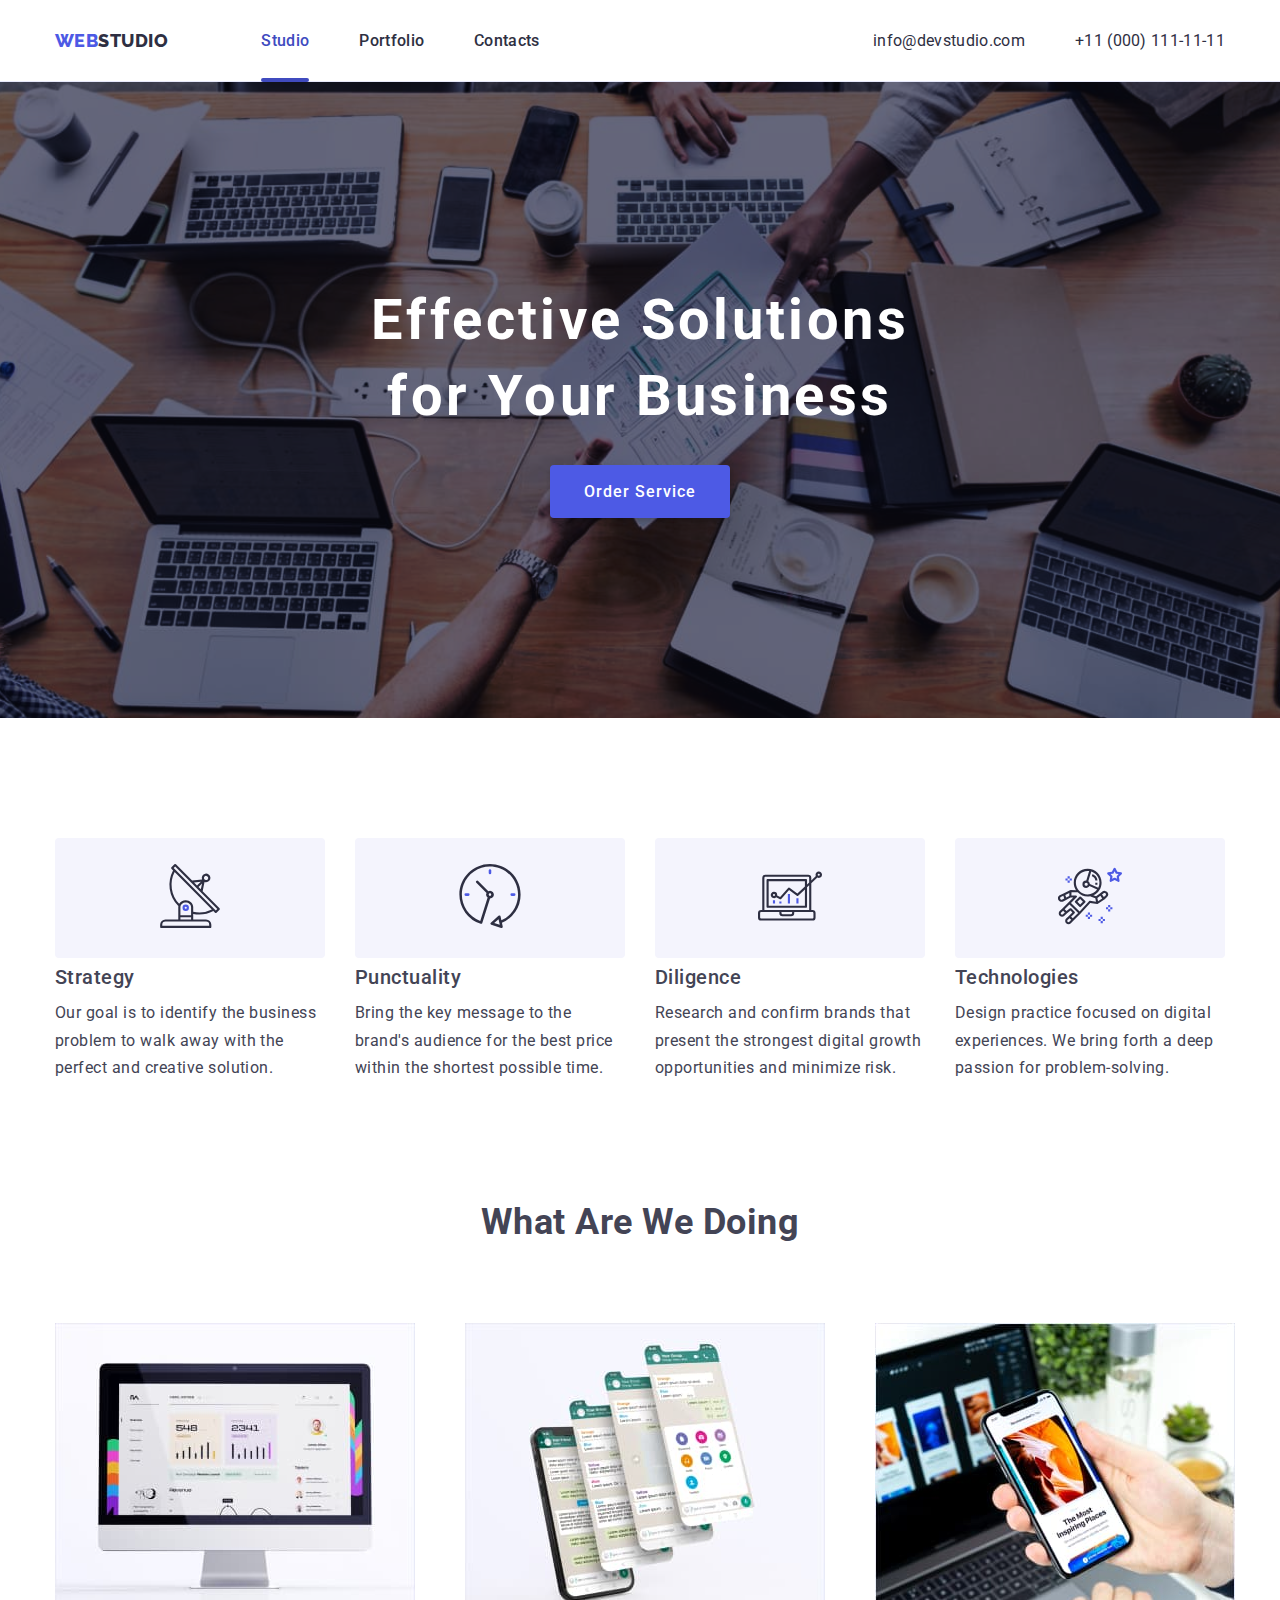
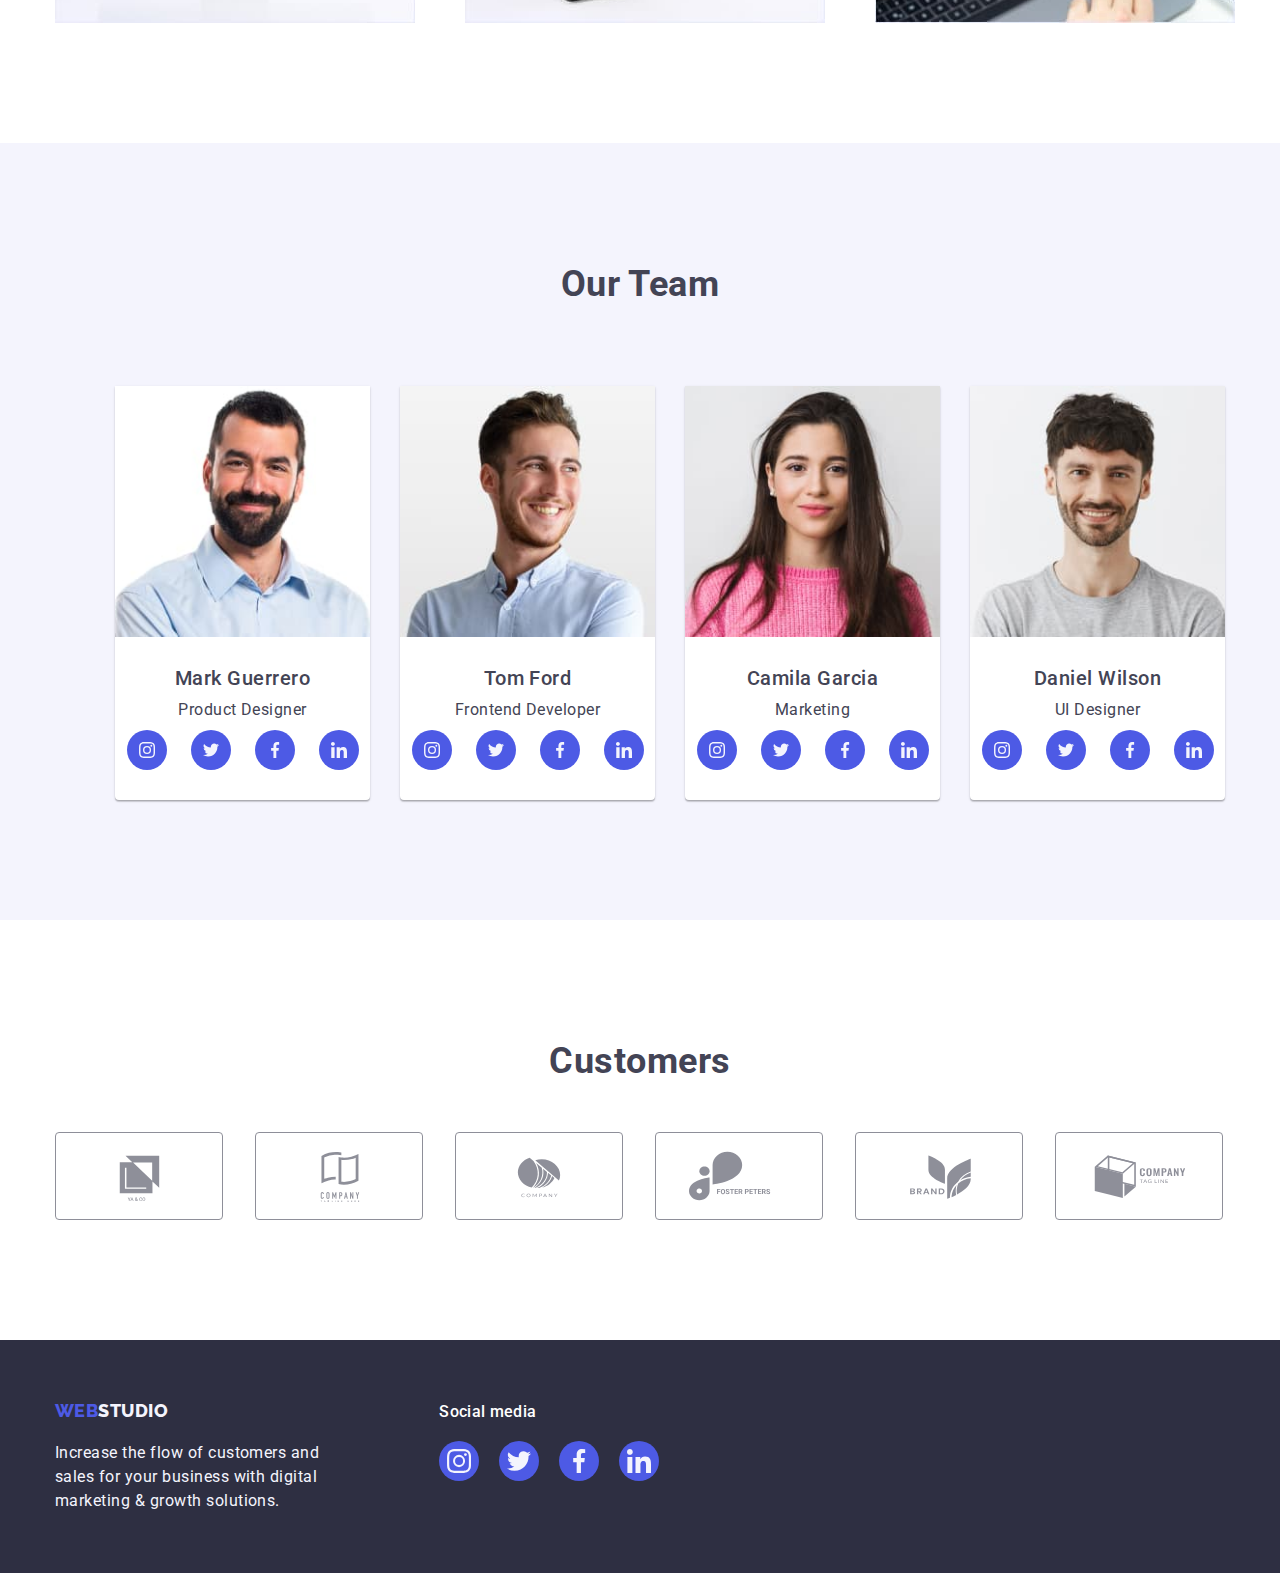
==== index.html @ 99cbede5 "Initial commit" ====
<!DOCTYPE html>
<html lang="en">
  <head>
    <meta charset="UTF-8" />
    <meta name="viewport" content="width=device-width, initial-scale=1.0" />
    <title>Studio</title>
    <link rel="preconnect" href="https://fonts.googleapis.com " />
    <link rel="preconnect" href="https://fonts.gstatic.com " crossorigin />
    <link
      rel="stylesheet"
      href="https://cdnjs.cloudflare.com/ajax/libs/modern-normalize/2.0.0/modern-normalize.min.css"
    />
    <link rel="stylesheet" href="./css/styles.css" />
    <link
      href="https://fonts.googleapis.com/css2?family=Raleway:wght@800&family=Roboto:wght@400;500;700;900&display=swap"
      rel="stylesheet"
    />
  </head>

  <body>
    <!-- HEADER -->

    <header class="page-header">
      <div class="container menu">
        <nav class="navigation">
          <a class="logo-link" href="#"
            ><span class="logo">WEB</span><span class="studio">STUDIO</span></a
          >
          <ul class="nav-menu list">
            <li class="item">
              <a class="page current link" href="./index.html">Studio</a>
            </li>
            <li class="item">
              <a class="page link" href="./portfolio.html">Portfolio</a>
            </li>
            <li class="item">
              <a class="page link" href="#">Contacts</a>
            </li>
          </ul>
        </nav>
        <ul class="contacts-menu list">
          <li class="item">
            <a class="contact link" href="mailto:info@devstudio.com"
              >info@devstudio.com</a
            >
          </li>
          <li class="item">
            <a class="contact link" href="tel:+110001111111"
              >+11 (000) 111-11-11</a
            >
          </li>
        </ul>
      </div>
    </header>

    <!-- MAIN -->

    <main>
      <!-- Secton 1 -->

      <section class="hero">
        <div class="container">
          <h1 class="hero-title">
            Effective Solutions <br />for Your Business
          </h1>
          <button class="button primary" type="button" data-modal-open>
            Order Service
          </button>
        </div>
      </section>

      <!-- Section 2 -->
      <section class="section">
        <div class="container">
          <ul class="benefits list">
            <li class="item">
              <div class="icon">
                <a class="link" href="">
                  <svg class="antenna" width="64" height="64">
                    <use href="./images/icons.svg#antenna"></use>
                  </svg>
                </a>
              </div>
              <h3 class="title">Strategy</h3>
              <p class="description">
                Our goal is to identify the business <br />problem to walk away
                with the <br />
                perfect and creative solution.
              </p>
            </li>
            <li class="item">
              <div class="icon">
                <a class="link" href="">
                  <svg class="clock" width="64" height="64">
                    <use href="./images/icons.svg#clock"></use>
                  </svg>
                </a>
              </div>
              <h3 class="title">Punctuality</h3>
              <p class="description">
                Bring the key message to the <br />brand's audience for the best
                price <br />
                within the shortest possible time.
              </p>
            </li>
            <li class="item">
              <div class="icon">
                <a class="link" href="">
                  <svg class="diagram" width="64" height="64">
                    <use href="./images/icons.svg#diagram"></use>
                  </svg>
                </a>
              </div>
              <h3 class="title">Diligence</h3>
              <p class="description">
                Research and confirm brands that <br />present the strongest
                digital growth <br />opportunities and minimize risk.
              </p>
            </li>
            <li class="item">
              <div class="icon">
                <a class="link" href="">
                  <svg class="astronaut" width="64" height="64">
                    <use href="./images/icons.svg#astronaut"></use>
                  </svg>
                </a>
              </div>
              <h3 class="title">Technologies</h3>
              <p class="description">
                Design practice focused on digital <br />experiences. We bring
                forth a deep <br />passion for problem-solving.
              </p>
            </li>
          </ul>
        </div>
      </section>

      <!-- Section 3 -->

      <section class="section no-top-padding">
        <div class="container">
          <h2 class="section-title">What Are We Doing</h2>
          <ul class="what-we-do list">
            <li class="item">
              <img
                src="images/monitor.jpg"
                alt="Computer Monitor"
                width="360"
                height="300"
                class="image"
              />
            </li>
            <li class="item">
              <img
                src="images/cellphone-screens.jpg"
                alt="Multiple Cellphone Screens"
                width="360"
                height="300"
                class="image"
              />
            </li>
            <li class="item">
              <img
                src="images/cellphone.jpg"
                alt="Holding a Cellphone"
                width="360"
                height="300"
                class="image"
              />
            </li>
          </ul>
        </div>
      </section>

      <!-- Section 4 -->

      <section class="section bg-team">
        <div class="container">
          <h2 class="section-title">Our Team</h2>
          <ul class="team list">
            <li class="item">
              <img
                src="images/mark-guerrero.jpg"
                alt="Mark Guerrero"
                width="264"
                height="260"
                class="image"
              />
              <h3 class="name">Mark Guerrero</h3>
              <p class="position">Product Designer</p>
              <ul class="social-team list">
                <li class="icon-item">
                  <a
                    class="link"
                    href="https://instagram.com"
                    target="_blank"
                    rel="noopener noreferrer"
                    aria-label="Link to Instagram"
                  >
                    <svg class="icon" width="16" height="16">
                      <use href="./images/icons.svg#instagram"></use>
                    </svg>
                  </a>
                </li>
                <li class="icon-item">
                  <a
                    class="link"
                    href="https://twitter.com"
                    target="_blank"
                    rel="noopener noreferrer"
                    aria-label="Link to Twitter"
                  >
                    <svg class="icon" width="16" height="16">
                      <use href="./images/icons.svg#twitter"></use>
                    </svg>
                  </a>
                </li>
                <li class="icon-item">
                  <a
                    class="link"
                    href="https://facebook.com"
                    target="_blank"
                    rel="noopener noreferrer"
                    aria-label="Link to Facebook"
                  >
                    <svg class="icon" width="16" height="16">
                      <use href="./images/icons.svg#facebook"></use>
                    </svg>
                  </a>
                </li>
                <li class="icon-item">
                  <a
                    class="link"
                    href="https://linkedin.com"
                    target="_blank"
                    rel="noopener noreferrer"
                    aria-label="LinkedIn"
                  >
                    <svg class="icon" width="16" height="16">
                      <use href="./images/icons.svg#linkedin"></use>
                    </svg>
                  </a>
                </li>
              </ul>
            </li>
            <li class="item">
              <img
                src="images/tom-ford.jpg"
                alt="Tom Ford"
                width="264"
                height="260"
                class="image"
              />
              <h3 class="name">Tom Ford</h3>
              <p class="position">Frontend Developer</p>
              <ul class="social-team list">
                <li class="icon-item">
                  <a
                    class="link"
                    href="https://instagram.com"
                    target="_blank"
                    rel="noopener noreferrer"
                    aria-label="Link to Instagram"
                  >
                    <svg class="icon" width="16" height="16">
                      <use href="./images/icons.svg#instagram"></use>
                    </svg>
                  </a>
                </li>
                <li class="icon-item">
                  <a
                    class="link"
                    href="https://twitter.com"
                    target="_blank"
                    rel="noopener noreferrer"
                    aria-label="Link to Twitter"
                  >
                    <svg class="icon" width="16" height="16">
                      <use href="./images/icons.svg#twitter"></use>
                    </svg>
                  </a>
                </li>
                <li class="icon-item">
                  <a
                    class="link"
                    href="https://facebook.com"
                    target="_blank"
                    rel="noopener noreferrer"
                    aria-label="Link to Facebook"
                  >
                    <svg class="icon" width="16" height="16">
                      <use href="./images/icons.svg#facebook"></use>
                    </svg>
                  </a>
                </li>
                <li class="icon-item">
                  <a
                    class="link"
                    href="https://linkedin.com"
                    target="_blank"
                    rel="noopener noreferrer"
                    aria-label="Link to LinkedIn"
                  >
                    <svg class="icon" width="16" height="16">
                      <use href="./images/icons.svg#linkedin"></use>
                    </svg>
                  </a>
                </li>
              </ul>
            </li>
            <li class="item">
              <img
                src="images/camila-garcia.jpg"
                alt="Camila Garcia"
                width="264"
                height="260"
                class="image"
              />
              <h3 class="name">Camila Garcia</h3>
              <p class="position">Marketing</p>
              <ul class="social-team list">
                <li class="icon-item">
                  <a
                    class="link"
                    href="https://instagram.com"
                    target="_blank"
                    rel="noopener noreferrer"
                    aria-label="Link to Instagram"
                  >
                    <svg class="icon" width="16" height="16">
                      <use href="./images/icons.svg#instagram"></use>
                    </svg>
                  </a>
                </li>
                <li class="icon-item">
                  <a
                    class="link"
                    href="https://twitter.com"
                    target="_blank"
                    rel="noopener noreferrer"
                    aria-label="Link to Twitter"
                  >
                    <svg class="icon" width="16" height="16">
                      <use href="./images/icons.svg#twitter"></use>
                    </svg>
                  </a>
                </li>
                <li class="icon-item">
                  <a
                    class="link"
                    href="https://facebook.com"
                    target="_blank"
                    rel="noopener noreferrer"
                    aria-label="Link to Facebook"
                  >
                    <svg class="icon" width="16" height="16">
                      <use href="./images/icons.svg#facebook"></use>
                    </svg>
                  </a>
                </li>
                <li class="icon-item">
                  <a
                    class="link"
                    href="https://linkedin.com"
                    target="_blank"
                    rel="noopener noreferrer"
                    aria-label="Link to LinkedIN"
                  >
                    <svg class="icon" width="16" height="16">
                      <use href="./images/icons.svg#linkedin"></use>
                    </svg>
                  </a>
                </li>
              </ul>
            </li>
            <li class="item">
              <img
                src="images/daniel-wilson.jpg"
                alt="Daniel Wilson"
                width="264"
                height="260"
                class="image"
              />
              <h3 class="name">Daniel Wilson</h3>
              <p class="position">UI Designer</p>
              <ul class="social-team list">
                <li class="icon-item">
                  <a
                    class="link"
                    href="https://instagram.com"
                    target="_blank"
                    rel="noopener noreferrer"
                    aria-label="Link to Instagram"
                  >
                    <svg class="icon" width="16" height="16">
                      <use href="./images/icons.svg#instagram"></use>
                    </svg>
                  </a>
                </li>
                <li class="icon-item">
                  <a
                    class="link"
                    href="https://twitter.com"
                    target="_blank"
                    rel="noopener noreferrer"
                    aria-label="Link to Twitter"
                  >
                    <svg class="icon" width="16" height="16">
                      <use href="./images/icons.svg#twitter"></use>
                    </svg>
                  </a>
                </li>
                <li class="icon-item">
                  <a
                    class="link"
                    href="https://facebook.com"
                    target="_blank"
                    rel="noopener noreferrer"
                    aria-label="Link to Facebook"
                  >
                    <svg class="icon" width="16" height="16">
                      <use href="./images/icons.svg#facebook"></use>
                    </svg>
                  </a>
                </li>
                <li class="icon-item">
                  <a
                    class="link"
                    href="https://linkedin.com"
                    target="_blank"
                    rel="noopener noreferrer"
                    aria-label="Link to LinkedIN"
                  >
                    <svg class="icon" width="16" height="16">
                      <use href="./images/icons.svg#linkedin"></use>
                    </svg>
                  </a>
                </li>
              </ul>
            </li>
          </ul>
        </div>
      </section>

      <!-- Customers Section -->

      <section class="section">
        <div class="container">
          <h2 class="section-title">Customers</h2>
          <ul class="partners list">
            <li class="item">
              <a class="link" href="" aria-label="Client 1">
                <svg class="icon" width="104" height="56">
                  <use href="./images/icons.svg#client-1"></use>
                </svg>
              </a>
            </li>
            <li class="item">
              <a class="link" href="" aria-label="Client 2">
                <svg class="icon" width="104" height="56">
                  <use href="./images/icons.svg#client-2"></use>
                </svg>
              </a>
            </li>
            <li class="item">
              <a class="link" href="" aria-label="Client 3">
                <svg class="icon" width="104" height="56">
                  <use href="./images/icons.svg#client-3"></use>
                </svg>
              </a>
            </li>
            <li class="item">
              <a class="link" href="" aria-label="Client 4">
                <svg class="icon" width="104" height="56">
                  <use href="./images/icons.svg#client-4"></use>
                </svg>
              </a>
            </li>
            <li class="item">
              <a class="link" href="" aria-label="Client 5">
                <svg class="icon" width="104" height="56">
                  <use href="./images/icons.svg#client-5"></use>
                </svg>
              </a>
            </li>
            <li class="item">
              <a class="link" href="" aria-label="Client 6">
                <svg class="icon" width="104" height="56">
                  <use href="./images/icons.svg#client-6"></use>
                </svg>
              </a>
            </li>
          </ul>
        </div>
      </section>
    </main>

    <!-- FOOTER -->

    <footer class="page-footer">
      <div class="container">
        <div class="footer">
          <div class="footer-address">
            <a class="logo-link footer" href="#"
              ><span class="logo">WEB</span
              ><span class="studio-2">STUDIO</span></a
            >
            <p class="footer-description">
              Increase the flow of customers and <br />
              sales for your business with digital <br />
              marketing & growth solutions.
            </p>
          </div>
          <div class="footer-block">
            <b class="footer-heading">Social media</b>
            <ul class="social-footer list">
              <li class="icon-item">
                <a
                  class="link"
                  href="https://instagram.com"
                  target="_blank"
                  rel="noopener noreferrer"
                  aria-label="Link to Instagram"
                >
                  <svg class="icon" width="24" height="24">
                    <use href="./images/icons.svg#instagram"></use>
                  </svg>
                </a>
              </li>
              <li class="icon-item">
                <a
                  class="link"
                  href="https://twitter.com"
                  target="_blank"
                  rel="noopener noreferrer"
                  aria-label="Link to Twitter"
                >
                  <svg class="icon" width="24" height="24">
                    <use href="./images/icons.svg#twitter"></use>
                  </svg>
                </a>
              </li>
              <li class="icon-item">
                <a
                  class="link"
                  href="https://facebook.com"
                  target="_blank"
                  rel="noopener noreferrer"
                  aria-label="Link to Facebook"
                >
                  <svg class="icon" width="24" height="24">
                    <use href="./images/icons.svg#facebook"></use>
                  </svg>
                </a>
              </li>
              <li class="icon-item">
                <a
                  class="link"
                  href="https://linkedin.com"
                  target="_blank"
                  rel="noopener noreferrer"
                  aria-label="Link to LinkedIn"
                >
                  <svg class="icon" width="24" height="24">
                    <use href="./images/icons.svg#linkedin"></use>
                  </svg>
                </a>
              </li>
            </ul>
          </div>
        </div>
      </div>
    </footer>

    <!-- Order Service Modal -->

    <div class="backdrop is-hidden" data-modal>
      <div class="modal">
        <button type="button" class="modal-close" data-modal-close>
          <svg class="modal-icon" width="8" height="8">
            <use href="./images/icons.svg#close"></use>
          </svg>
        </button>
      </div>
    </div>
    <script src="./js/modal.js"></script>
  </body>
</html>
---- css/styles.css ----
:root {
  --iris: #4d5ae5;
  --ocean: #404bbf;
  --navy-blue: #2e2f42;
  --green: #31d0aa;
  --slate: #434455;
  --light-slate: #8e8f99;
  --cornflower: #e7e9fc;
  --cloud: #f4f4fd;
  --navy-blue-modal: #2e2f42;
  --grey: #2e2f42;
  --white: #ffffff;
  --dairy: #fcfcfc;
}

/* CSS RESET */
p,
h1,
h2,
h3,
h4,
h5,
h6 {
  margin: 0;
}

html {
  box-sizing: border-box;
}

*,
*::before,
*::after {
  box-sizing: inherit;
}

img {
  display: block;
  max-width: 100%;
  height: auto;
}

.link {
  text-decoration: none;
  color: inherit;
}

/* END OF CSS RESET */

body {
  font-family: "Roboto", sans-serif;
  color: var(--slate);
  font-size: 16px;
  letter-spacing: 0.03em;
  background-color: white;
}

/* General Styles */

.container {
  width: 1200px;
  padding: 0 15px;
  margin: 0 auto;
}

.section {
  padding: 120px 0;
}

.section.no-top-padding {
  padding-top: 0px;
}

.list {
  list-style: none;
  margin: 0;
  padding: 0;
}

.menu,
.navigation,
.nav-menu,
.contacts-menu {
  display: flex;
  align-items: center;
}

.nav-menu .page,
.contacts-menu .contact {
  text-decoration: none;
  color: var(--navy-blue);
  font-weight: 500;
  font-size: 16px;
  line-height: 1.14;
  letter-spacing: 0.02em;
  display: block;
  padding-top: 32px;
  padding-bottom: 31px;
  transition: color 250ms cubic-bezier(0.4, 0, 0.2, 1);
}

.contacts-menu .contact {
  font-weight: 400;
}

.benefits {
  display: flex;
  flex-wrap: wrap;
  margin-left: -30px;
  margin-top: -30px;
}

.benefits .title {
  color: var(--navyblue);
  font-size: 20px;
  font-weight: 500;
  line-height: 1.14;
  margin-bottom: 10px;
}

.benefits .item {
  flex-basis: calc(100% / 4 - 30px);
  margin-left: 30px;
  margin-top: 30px;
}

.benefits .description {
  color: var(--slate);
  line-height: 1.71;
  font-size: 16px;
  font-weight: 400;
}

.section-title {
  color: var(--navyblue);
  text-align: center;
  font-size: 36px;
  font-weight: 700;
  line-height: 1.17;
  margin-bottom: 50px;
}

.bg-team {
  background-color: var(--cloud);
}

.team .name,
.team .position {
  color: var(--navyblue);
  line-height: 1.19;
  text-align: center;
}

.team .name {
  font-size: 20px;
  font-weight: 500;
  margin-bottom: 10px;
  margin-top: 30px;
}

.team .position {
  color: var(--slate);
  font-size: 16px;
  font-weight: 400;
  margin-bottom: 10px;
}

/* End of General Styles */

/* Studio */

/* Header */

.page-header {
  border-bottom: 1px solid var(--cornflower);
}

.nav-menu {
  margin-left: 93px;
}

.contacts-menu {
  margin-left: auto;
}

.logo-link {
  font-size: 0;
  text-decoration: none;
}

.logo-link > span {
  font-size: 18px;
}

.logo,
.studio,
.studio-2 {
  display: inline-block;
  color: var(--iris);
  font-family: "Raleway", sans-serif;
  font-weight: 800;
  line-height: 1.2;
}

.studio {
  color: var(--navyblue, #2e2f42);
}

.nav-menu .page:hover,
.nav-menu .page:focus,
.nav-menu .page.current,
.contacts-menu .contact:hover,
.contacts-menu .contact:focus {
  color: var(--iris);
}

.nav-menu .page.current {
  position: relative;
  color: var(--ocean);
}

.nav-menu .page.current::after {
  content: "";
  position: absolute;
  left: 0;
  bottom: -1px;
  width: 100%;
  height: 4px;
  border-radius: 2px;
  border: 2px solid var(--ocean);
  background-color: var(--ocean);
}

.nav-menu .item:not(:last-child),
.contacts-menu .item:not(:last-child) {
  margin-right: 50px;
}

.nav-menu .item {
  font-size: 16px;
}

.hero {
  padding: 200px 0;
  text-align: center;
  margin: 0 auto;
  background: var(--navy-blue);
  background-image: url(../images/hero-bg.jpg),
    linear-gradient(rgba(25, 28, 38, 0.2), rgba(25, 28, 38, 0.2));
  background-repeat: no-repeat;
  background-position: center;
  background-size: cover;
  background-blend-mode: soft-light;
}

/* Section 1 */

.hero-title {
  color: var(--white);
  text-align: center;
  font-size: 56px;
  font-weight: 700;
  line-height: 1.36;
  letter-spacing: 0.06em;
  margin-bottom: 30px;
}

.button {
  border-color: transparent;
  font-family: inherit;
  letter-spacing: 0.03em;
  border-radius: 4px;
  font-size: 16px;
  cursor: pointer;
}

.button.primary {
  color: white;
  background: var(--iris);
  font-weight: 500;
  line-height: 1.87;
  letter-spacing: 0.06em;
  padding: 10px 32px;
  box-shadow: 0px 4px 4px 0px rgba(0, 0, 0, 0.15);
  transition: background 250ms cubic-bezier(0.4, 0, 0.2, 1);
}

.button.primary:hover,
.button.primary:focus {
  background: var(--ocean);
}

/* Advantages Section */
/* Section 2 */

.benefits .icon {
  height: 120px;
  border-radius: 4px;
  padding: 24px 100px;
  margin-bottom: 8px;
  border-radius: 4px;
  background-color: var(--cloud);

  display: flex;
  justify-content: center;
  align-items: center;

  color: var(--navy-blue);
}

.antenna,
.clock,
.diagram,
.astronaut {
  fill: currentColor;
}

/* Section 3 */

.what-we-do {
  display: flex;
  flex-wrap: wrap;
  margin-right: -30px;
  margin-left: -30px;
}

.what-we-do .item {
  width: calc(100% / 3 - 30px);
  margin-left: 30px;
  margin-top: 30px;
}

/* Section 4 */

.team {
  display: flex;
  flex-wrap: wrap;
  margin-top: 30px;
  margin-left: 30px;
}

.team .item {
  padding-bottom: 30px;
  margin-left: 30px;
  margin-top: 30px;
  background-color: white;
  flex-basis: calc(100% / 4 - 30px);
  border-radius: 0px 0px 4px 4px;
  box-shadow: 0px 1px 3px rgba(0, 0, 0, 0.12), 0px 1px 1px rgba(0, 0, 0, 0.14),
    0px 2px 1px rgba(0, 0, 0, 0.12);
}

.social-team {
  display: flex;
  justify-content: center;
  gap: 24px;
}

.icon-item .link {
  width: 40px;
  height: 40px;
  border-radius: 50%;

  display: flex;
  align-items: center;
  justify-content: center;

  color: var(--cloud);
  background-color: var(--iris);
  transition: background-color 250ms cubic-bezier(0.4, 0, 0.2, 1);
}

.icon-item .link:hover,
.icon-item .link:focus {
  background-color: var(--green);
}

.icon-item .link:active {
  background-color: var(--green);
}

.social-team .icon {
  fill: currentColor;
}

/* Customers Section */

.partners {
  display: flex;
  flex-wrap: wrap;
  margin-top: -30px;
  margin-left: -30px;
}

.partners .item {
  width: calc(100% / 6 - 30px);
  margin-top: 30px;
  margin-left: 30px;
}

.partners .link {
  width: 168px;
  height: 88px;
  border: 1px solid var(--light-slate);
  border-radius: 4px;
  display: inline-flex;
  justify-content: center;
  align-items: center;
  color: var(--light-slate);
  transition: border-color 250ms cubic-bezier(0.4, 0, 0.2, 1),
    color 250ms cubic-bezier(0.4, 0, 0.2, 1);
}

.partners .icon {
  width: 100px;
  height: 60px;
  fill: currentColor;
}

.partners .link:hover,
.partners .link:focus {
  border-color: var(--ocean);
  color: var(--ocean);
}

.partners .link:active {
  border-color: var(--green);
  color: var(--green);
}

/* Footer */

.page-footer {
  padding: 60px 0;
  background: var(--navy-blue);
}

.page-footer .studio-2 {
  color: var(--cloud);
}

.footer-description {
  color: var(--cloud);
  margin-top: 17.5px;
  font-size: 16px;
  font-weight: 400;
  line-height: 1.5;
}

.logo-link.footer {
  margin-bottom: 20px;
}

.footer-heading {
  color: var(--white);
  font-size: 16px;
  font-weight: 500;
  line-height: 1.5;
  letter-spacing: 0.02rem;
  margin-bottom: 20px;
}

.social-footer {
  display: flex;
  justify-content: flex-start;
  gap: 20px;
}

.icon-item .icon {
  fill: currentColor;
}

.footer {
  display: flex;
  flex-wrap: wrap;
}

.footer-address {
  margin-right: 120px;
}

.social-footer .icon-item {
  margin-top: 17.5px;
}

/* Portfolio */

/* Buttons */

.filters {
  display: flex;
  justify-content: center;
  margin-bottom: 50px;
  margin-top: 80px;
}

.filters .space + .space {
  margin-left: 8px;
}

.button.filter {
  color: var(--iris);
  background-color: #f5f5fa;
  font-weight: 500;
  line-height: 1.62;
  padding: 6px 22px;
  transition: background 250ms cubic-bezier(0.4, 0, 0.2, 1),
    color 250ms cubic-bezier(0.4, 0, 0.2, 1),
    box-shadow 250ms cubic-bezier(0.4, 0, 0.2, 1);
}

.button.filter:hover,
.button.filter:focus,
.button.filter.current {
  background: var(--ocean);
  color: var(--cloud);
  box-shadow: 0px 3px 1px rgba(0, 0, 0, 0.1), 0px 1px 2px rgba(0, 0, 0, 0.08),
    0px 2px 2px rgba(0, 0, 0, 0.12);
}

.projects {
  display: flex;
  flex-wrap: wrap;
  margin-left: -30px;
  margin-top: -30px;
  margin-bottom: 80px;
}

.substrate {
  background-color: white;
  padding: 20px 24px;
  border: 1px solid #eeeeee;
  border-top: 0;
}

.project .name {
  color: var(--navy-blue);
  font-size: 20px;
  font-weight: 500;
  line-height: 2;
  letter-spacing: 0.06em;
  margin-bottom: 4px;
}

.project .type {
  color: var(--slate);
  font-weight: 400;
  font-size: 16px;
  line-height: 1.87;
}

.project-card {
  flex-basis: calc(100% / 3 - 30px);
  margin-left: 30px;
  margin-top: 30px;
  transition: box-shadow 250ms cubic-bezier(0.4, 0, 0.2, 1);
}

.project-card:hover,
.project-card:focus {
  box-shadow: 0px 3px 1px rgba(0, 0, 0, 0.1), 0px 1px 2px rgba(0, 0, 0, 0.08),
    0px 2px 2px rgba(0, 0, 0, 0.12);
}

.project-image {
  position: relative;
  overflow: hidden;
}

.overlay {
  position: absolute;
  top: 0;
  height: 100%;
  width: 100%;
  padding: 40px 32px;
  font-size: 16px;
  font-weight: 400;
  color: var(--cloud);
  background-color: var(--iris);
  line-height: 1.5;
  letter-spacing: 0.03em;
  transform: translateY(101%);
  transition: transform 250ms cubic-bezier(0.4, 0, 0.2, 1);
}

.project-card:hover .overlay {
  transform: translateY(0);
}

/* Order Service Modal */

.backdrop {
  position: fixed;
  top: 0;
  left: 0;
  width: 100%;
  height: 100%;
  background-color: rgba(0, 0, 0, 0.2);
  opacity: 1;
  transition: opacity 250ms cubic-bezier(0.4, 0, 0.2, 1);
}

.modal {
  position: absolute;
  top: 50%;
  left: 50%;
  min-width: 408px;
  min-height: 584px;
  background-color: var(--dairy);
  border-radius: 4px;

  transform: translate(-50%, -50%) scale(1);
  transition: transform 250ms cubic-bezier(0.4, 0, 0.2, 1);
}

.backdrop.is-hidden .modal {
  transform: translate(-50%, -50%) scale(0);
}

.modal-close {
  position: absolute;
  top: 8px;
  right: 8px;
  padding: 0;
  display: flex;
  justify-content: center;
  align-items: center;
  width: 30px;
  height: 30px;

  background-color: var(--cornflower);
  color: var(--navy-blue);
  border: 1px solid rgba(0, 0, 0, 0.1);
  border-radius: 15px;
  cursor: pointer;

  transition: color 250ms cubic-bezier(0.4, 0, 0.2, 1),
    background-color 250ms cubic-bezier(0.4, 0, 0.2, 1);
}

.modal-icon {
  fill: currentColor;
}

.modal-close:hover,
.modal-close:focus {
  background-color: var(--ocean);
  color: var(--white);
}

.is-hidden {
  visibility: none;
  opacity: 0;
  pointer-events: none;
}
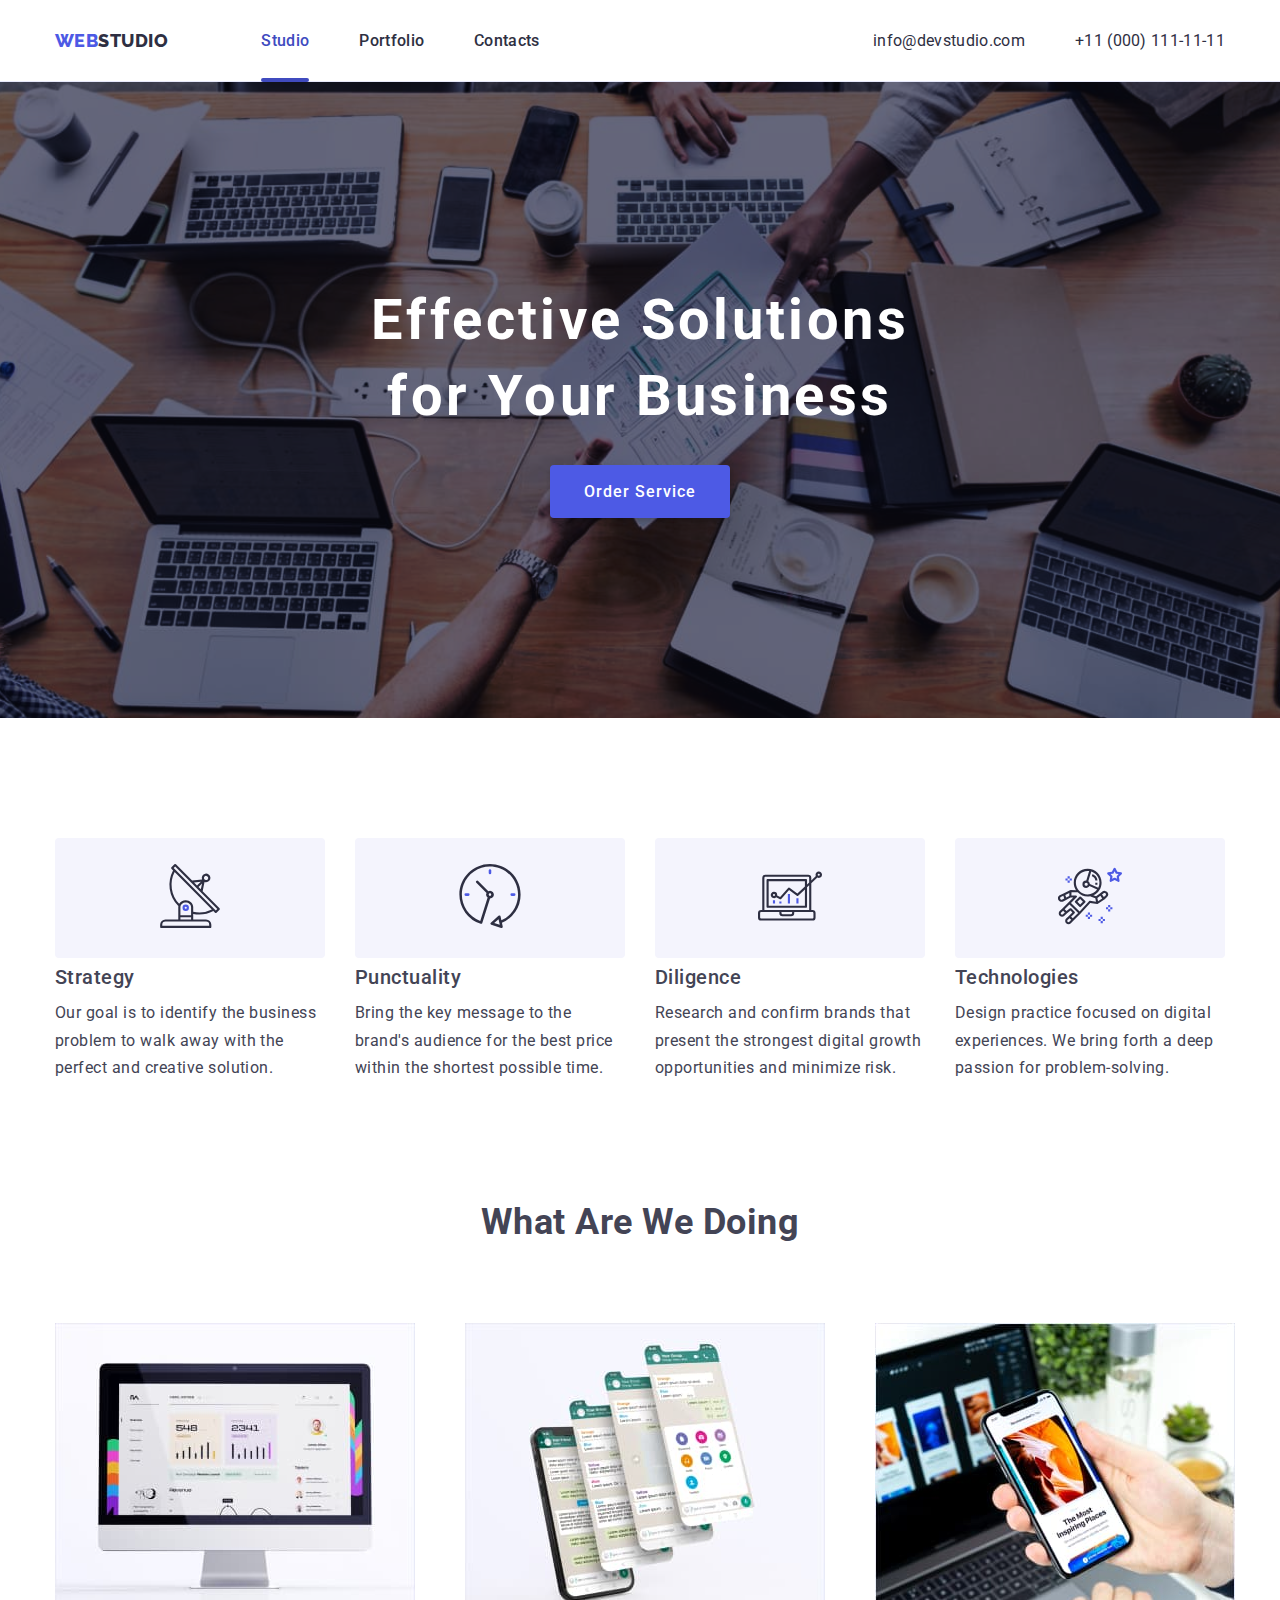
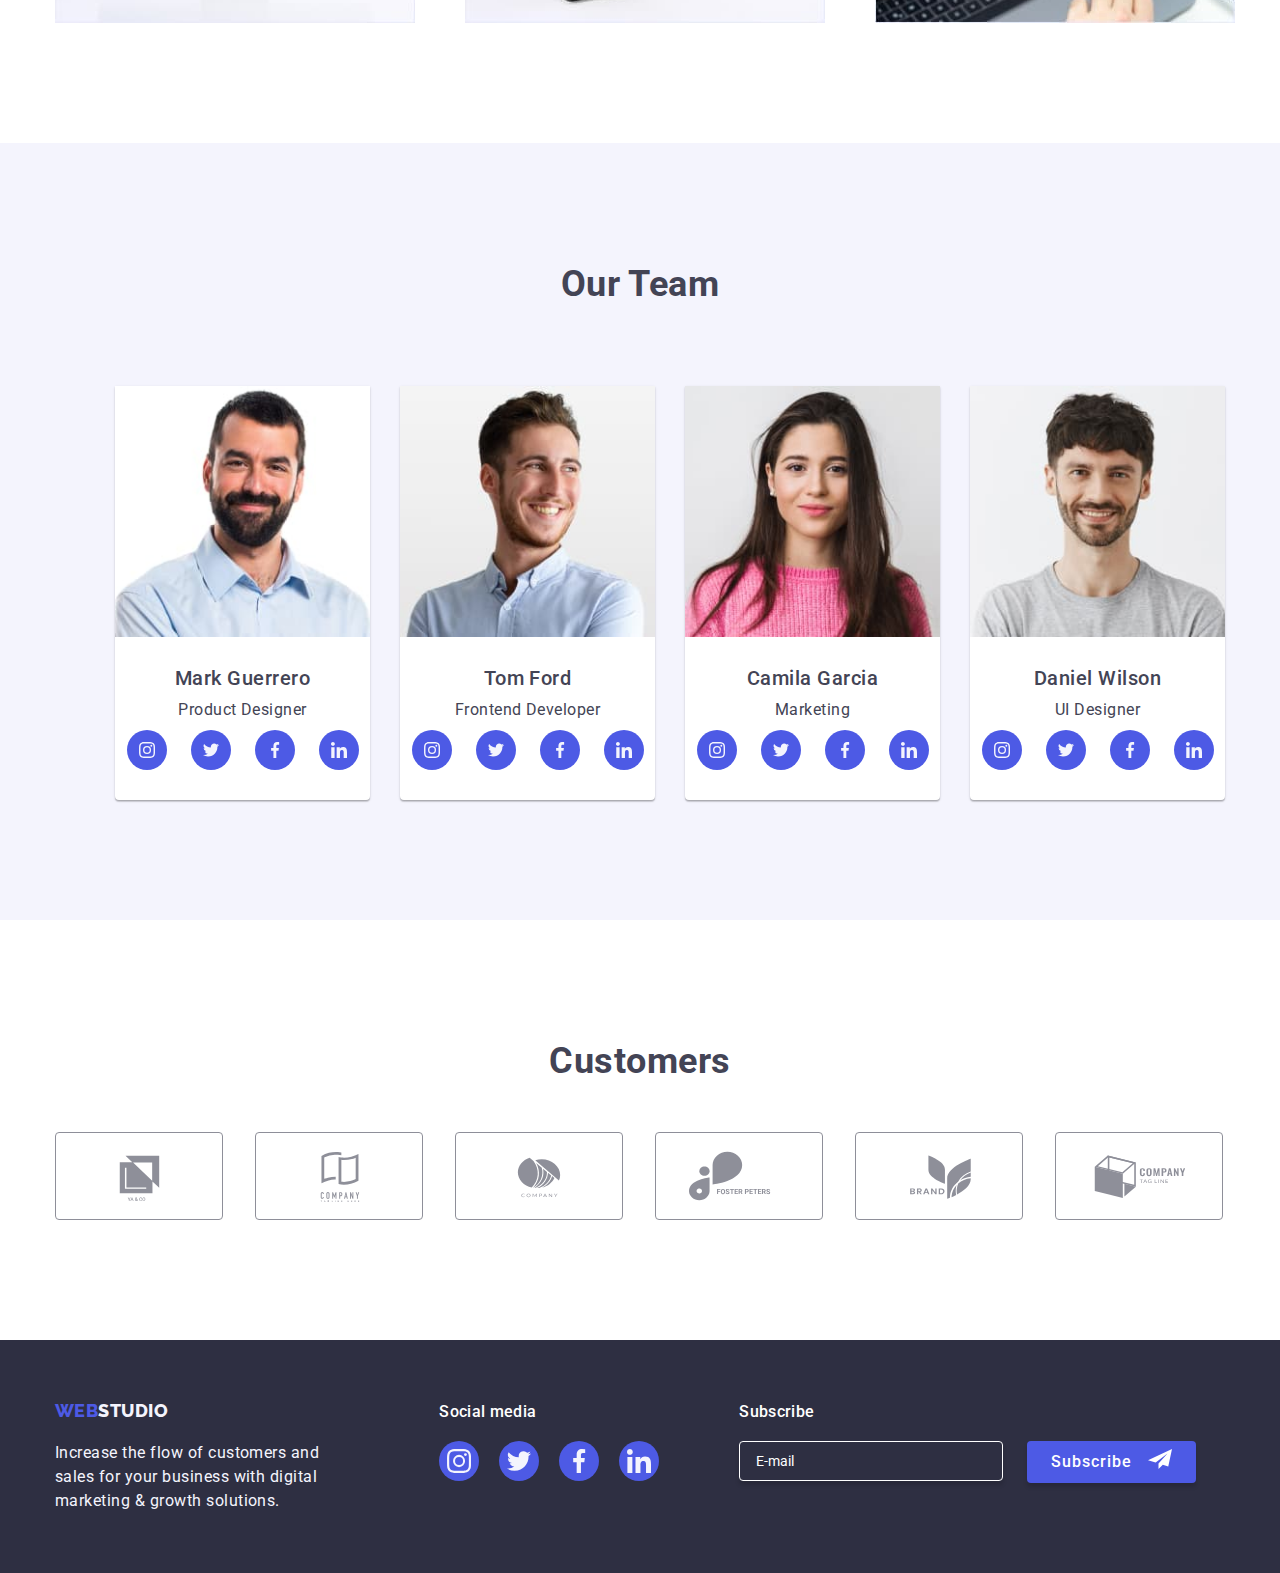
==== commit 55d337b2: "1st Mark Ups" ====
--- a/index.html
+++ b/index.html
@@ -511,7 +511,7 @@
               marketing & growth solutions.
             </p>
           </div>
-          <div class="footer-block">
+          <div class="footer-media">
             <b class="footer-heading">Social media</b>
             <ul class="social-footer list">
               <li class="icon-item">
@@ -568,6 +568,37 @@
               </li>
             </ul>
           </div>
+          <div class="footer-subscribe">
+            <b class="footer-heading">Subscribe</b>
+            <form
+              class="footer-form"
+              name="signupform"
+              autocomplete="on"
+              novalidate
+            >
+              <!-- <div class="footer-email"> -->
+              <label class="check" for="user_email">
+                <input
+                  class="user-email"
+                  type="email"
+                  name="email"
+                  id="user_email"
+                  placeholder="E-mail"
+                />
+              </label>
+              <!-- </div> -->
+              <div class="footer-newsletter">
+                <button class="button secondary" type="submit">
+                  Subscribe
+                  <a href="">
+                    <svg class="newsletter" width="24" height="24">
+                      <use href="./images/icons.svg#newsletter"></use>
+                    </svg>
+                  </a>
+                </button>
+              </div>
+            </form>
+          </div>
         </div>
       </div>
     </footer>
@@ -581,6 +612,66 @@
             <use href="./images/icons.svg#close"></use>
           </svg>
         </button>
+        <form class="order-form" name="order" autocomplete="on" novalidate>
+          <fieldset class="modal-group">
+            <legend class="group-title">
+              Leave your contacts and we will call you back
+            </legend>
+            <div class="test">
+              <label class="label" for="name">
+                Name
+                <svg class="order-icon" width="18" height="18">
+                  <use href="./images/icons.svg#person"></use>
+                </svg>
+                <input class="input" type="text" name="name" id="name" />
+              </label>
+
+              <label class="label" for="phone">
+                Phone
+                <svg class="order-icon" width="18" height="18">
+                  <use href="./images/icons.svg#phone"></use>
+                </svg>
+                <input class="input" type="text" name="phone" id="phone" />
+              </label>
+
+              <label class="label" for="email">
+                Email
+                <svg class="order-icon" width="18" height="18">
+                  <use href="./images/icons.svg#email"></use>
+                </svg>
+                <input class="input" type="text" name="email" id="email" />
+              </label>
+
+              <label class="comment-label" for="comment"
+                >Comment
+                <textarea
+                  class="comment"
+                  name="comment"
+                  id="comment"
+                  placeholder="Text input"
+                ></textarea>
+              </label>
+            </div>
+            <label class="privacy-label" for="checkbox">
+              <svg class="modal-icon" width="16" height="16">
+                <use href="./images/icons.svg#checkbox"></use>
+              </svg>
+              <input
+                class="checkbox"
+                type="checkbox"
+                name="checkbox"
+                id="checkbox"
+              />
+
+              I accept the terms and conditions of the
+              <span class="policy">Privacy Policy</span>
+            </label>
+
+            <!-- <button class="button send" type="button">Send</button> -->
+          </fieldset>
+          <button class="button send" type="button">Send</button>
+        </form>
+        <!-- <button class="button send" type="button">Send</button> -->
       </div>
     </div>
     <script src="./js/modal.js"></script>
--- a/css/styles.css
+++ b/css/styles.css
@@ -372,11 +372,11 @@
 
 .icon-item .link:hover,
 .icon-item .link:focus {
-  background-color: var(--green);
+  background-color: var(--ocean);
 }
 
 .icon-item .link:active {
-  background-color: var(--green);
+  background-color: var(--ocean);
 }
 
 .social-team .icon {
@@ -466,6 +466,15 @@
   gap: 20px;
 }
 
+.social-footer .link:hover,
+.social-footer .link:focus {
+  background-color: var(--green);
+}
+
+.social-footer .link:active {
+  background-color: var(--green);
+}
+
 .icon-item .icon {
   fill: currentColor;
 }
@@ -479,8 +488,63 @@
   margin-right: 120px;
 }
 
+.footer-media {
+  margin-right: 80px;
+}
+
 .social-footer .icon-item {
   margin-top: 17.5px;
+}
+
+/* Subscribe */
+
+.footer-form {
+  display: flex;
+  /* flex-wrap: wrap; */
+  margin-top: 17.5px;
+}
+
+.button.secondary {
+  color: white;
+  background: var(--iris);
+  font-weight: 500;
+  line-height: 1.87;
+  letter-spacing: 0.06em;
+  padding: 0 22px;
+  box-shadow: 0px 4px 4px 0px rgba(0, 0, 0, 0.15);
+  transition: background 250ms cubic-bezier(0.4, 0, 0.2, 1);
+  margin-left: 24px;
+  gap: 16px;
+
+  display: flex;
+  align-items: center;
+  justify-content: center;
+}
+
+.button.secondary:hover,
+.button.secondary:focus {
+  background: var(--ocean);
+}
+
+.user-email {
+  width: 264px;
+  height: 40px;
+  font-size: 14px;
+  font-weight: 400;
+  background: var(--navy-blue);
+  border-radius: 4px;
+  border: 1px solid var(--white);
+  box-shadow: 0px 4px 4px 0px rgba(0, 0, 0, 0.15);
+  padding-left: 16px;
+}
+
+.user-email::placeholder {
+  color: var(--white);
+}
+
+.newsletter {
+  fill: var(--white);
+  margin-top: 4px;
 }
 
 /* Portfolio */
@@ -653,3 +717,99 @@
   opacity: 0;
   pointer-events: none;
 }
+
+/* Order Form */
+
+.order-form {
+  display: flex;
+  flex-direction: column;
+  text-align: center;
+  align-items: center;
+  margin-top: 72px;
+  /* margin: 72px 24px 0 24px;
+  max-width: 360px; */
+}
+
+.modal-group {
+  /* display: flex;
+  flex-direction: column;
+  align-items: center; */
+  border: none;
+}
+
+.group-title {
+  color: var(--navy-blue);
+  font-size: 16px;
+  font-weight: 500;
+  line-height: 1.14;
+  letter-spacing: 0.32px;
+  width: 100%;
+}
+
+.label {
+  display: flex;
+  flex-direction: column;
+  align-items: flex-start;
+  color: var(--light-slate);
+  font-size: 12px;
+  font-weight: 400;
+  letter-spacing: 0.48px;
+  margin-bottom: 4px;
+}
+
+.input {
+  width: 100%;
+  height: 40px;
+  border-radius: 4px;
+  border: 1px solid var(--navy-blue-modal);
+}
+
+.comment {
+  width: 100%;
+  height: 120px;
+  border-radius: 4px;
+  border: 1px solid var(--navy-blue-modal);
+}
+
+.order-icon:hover {
+  fill: var(--iris);
+}
+
+.comment-label {
+  display: flex;
+  flex-direction: column;
+  align-items: flex-start;
+  color: var(--light-slate);
+  font-size: 12px;
+  font-weight: 400;
+  letter-spacing: 0.48px;
+}
+
+.checkbox {
+  font-size: 12px;
+  font-weight: 400;
+  letter-spacing: 0.48px;
+  color: var(--light-slate);
+}
+
+.policy {
+  color: var(--iris);
+  text-decoration: underline;
+  line-height: 1.14;
+}
+
+.button.send {
+  color: white;
+  background: var(--iris);
+  font-weight: 500;
+  line-height: 1.87;
+  letter-spacing: 0.06em;
+  padding: 16px 32px;
+  box-shadow: 0px 4px 4px 0px rgba(0, 0, 0, 0.15);
+  transition: background 250ms cubic-bezier(0.4, 0, 0.2, 1);
+}
+
+.button.send:hover,
+.button.send:focus {
+  background: var(--ocean);
+}
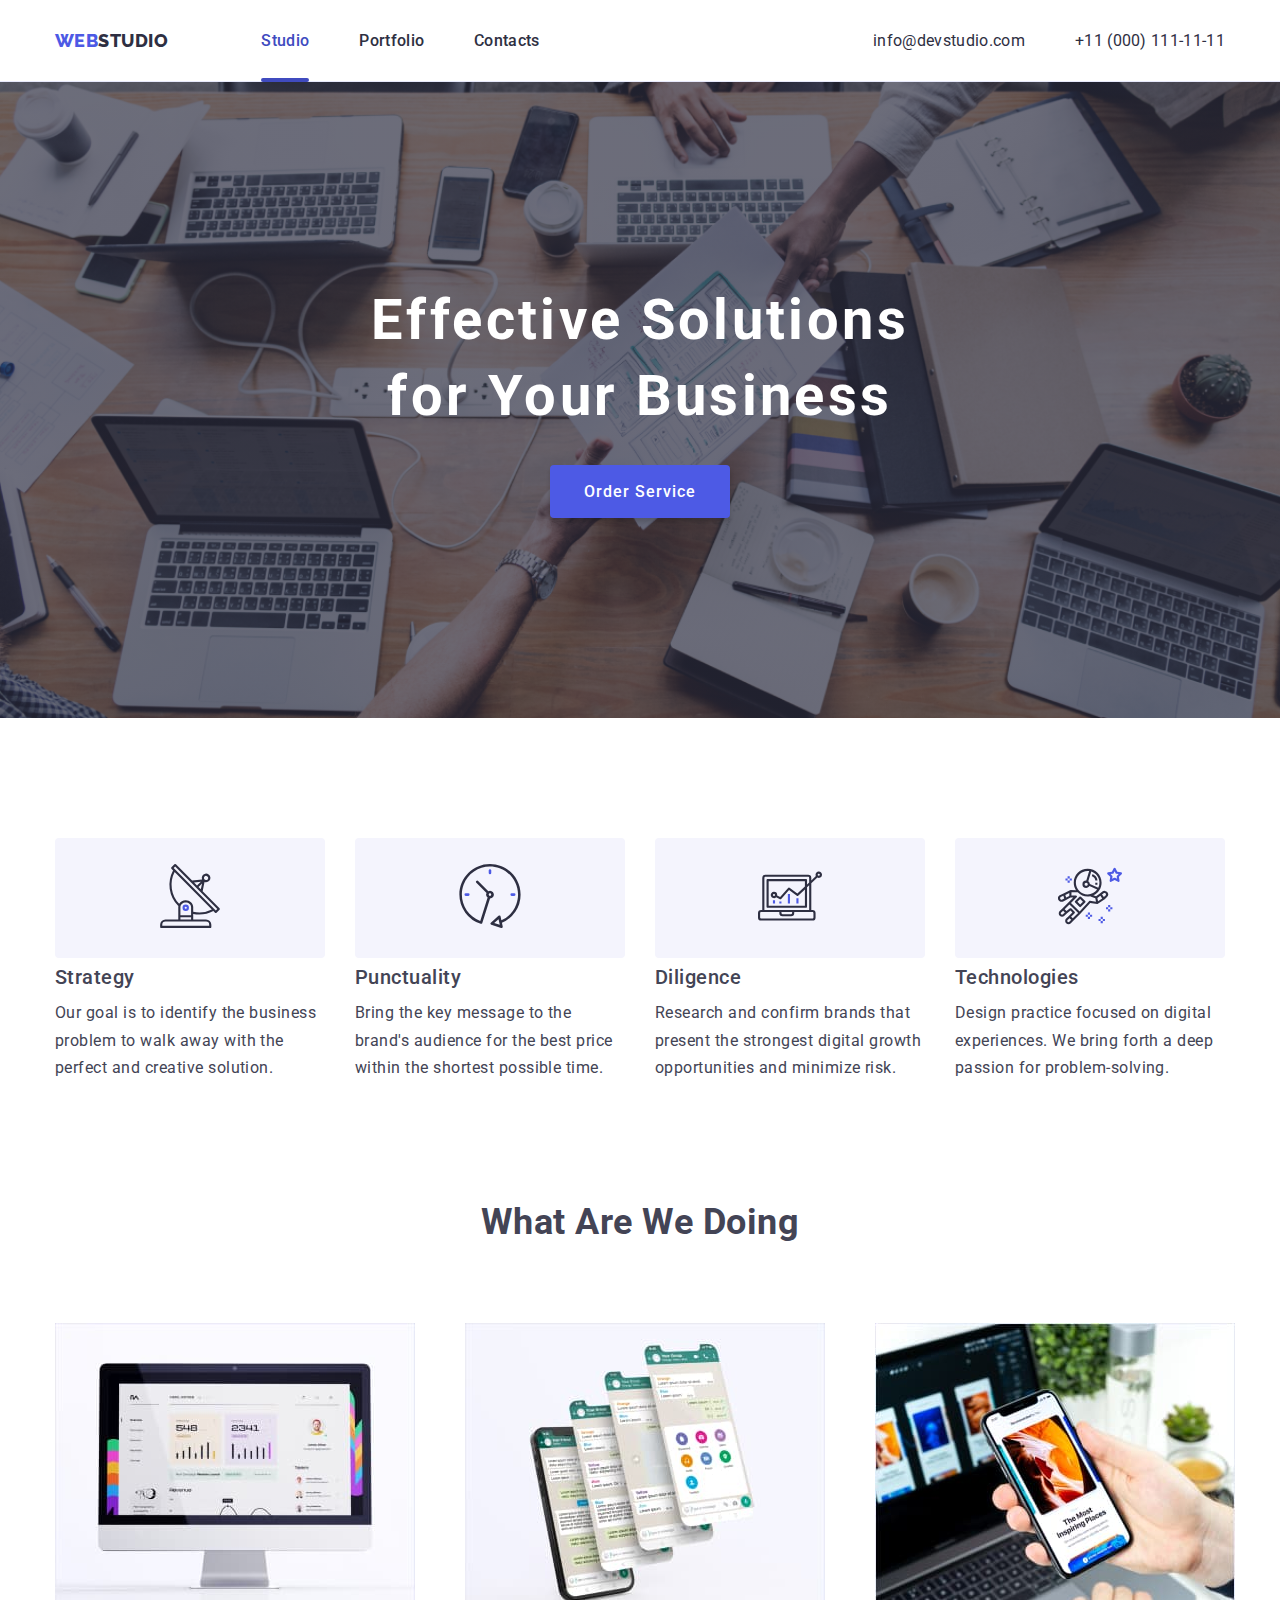
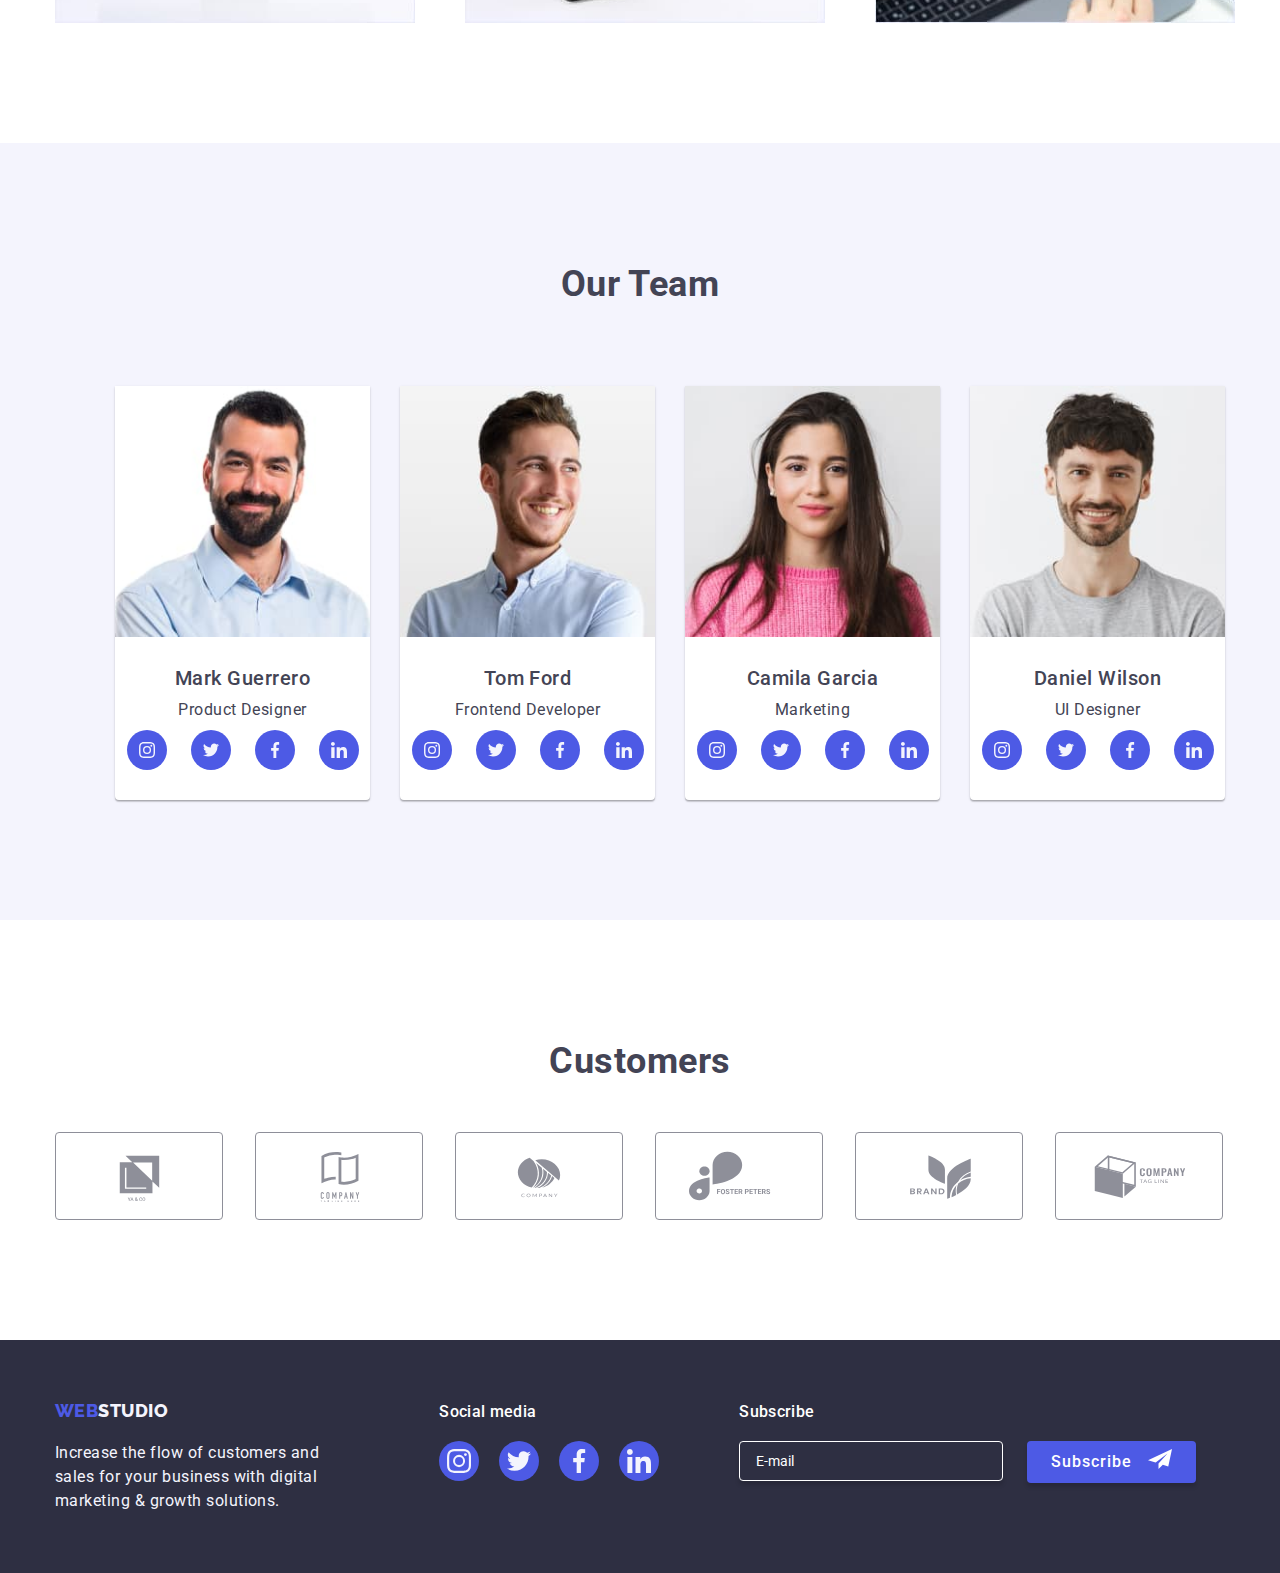
==== commit 646d5353: "1st submission" ====
--- a/index.html
+++ b/index.html
@@ -570,19 +570,12 @@
           </div>
           <div class="footer-subscribe">
             <b class="footer-heading">Subscribe</b>
-            <form
-              class="footer-form"
-              name="signupform"
-              autocomplete="on"
-              novalidate
-            >
-              <!-- <div class="footer-email"> -->
-              <label class="check" for="user_email">
+            <form class="footer-form" name="signupform">
+              <label class="check">
                 <input
                   class="user-email"
                   type="email"
                   name="email"
-                  id="user_email"
                   placeholder="E-mail"
                 />
               </label>
@@ -612,66 +605,69 @@
             <use href="./images/icons.svg#close"></use>
           </svg>
         </button>
-        <form class="order-form" name="order" autocomplete="on" novalidate>
-          <fieldset class="modal-group">
-            <legend class="group-title">
-              Leave your contacts and we will call you back
-            </legend>
-            <div class="test">
-              <label class="label" for="name">
-                Name
-                <svg class="order-icon" width="18" height="18">
-                  <use href="./images/icons.svg#person"></use>
-                </svg>
-                <input class="input" type="text" name="name" id="name" />
-              </label>
-
-              <label class="label" for="phone">
-                Phone
-                <svg class="order-icon" width="18" height="18">
-                  <use href="./images/icons.svg#phone"></use>
-                </svg>
-                <input class="input" type="text" name="phone" id="phone" />
-              </label>
-
-              <label class="label" for="email">
-                Email
-                <svg class="order-icon" width="18" height="18">
-                  <use href="./images/icons.svg#email"></use>
-                </svg>
-                <input class="input" type="text" name="email" id="email" />
-              </label>
-
-              <label class="comment-label" for="comment"
-                >Comment
-                <textarea
-                  class="comment"
-                  name="comment"
-                  id="comment"
-                  placeholder="Text input"
-                ></textarea>
-              </label>
-            </div>
-            <label class="privacy-label" for="checkbox">
-              <svg class="modal-icon" width="16" height="16">
-                <use href="./images/icons.svg#checkbox"></use>
-              </svg>
-              <input
-                class="checkbox"
-                type="checkbox"
-                name="checkbox"
-                id="checkbox"
-              />
-
-              I accept the terms and conditions of the
-              <span class="policy">Privacy Policy</span>
-            </label>
-
-            <!-- <button class="button send" type="button">Send</button> -->
-          </fieldset>
-          <button class="button send" type="button">Send</button>
+        <p class="form-title">Leave your contacts and we will call you back</p>
+        <form name="form-modal">
+          <label class="form-field">
+            <span class="form-label">Name</span>
+            <input
+              class="form-input"
+              type="text"
+              name="contacts-name"
+              autofocus
+              required
+            />
+            <svg class="form-icon" width="18" height="18">
+              <use href="./images/icons.svg#person"></use>
+            </svg>
+          </label>
+
+          <label class="form-field">
+            <span class="form-label">Phone</span>
+            <input
+              class="form-input"
+              type="tel"
+              name="contacts-phone"
+              required
+            />
+            <svg class="form-icon" width="18" height="18">
+              <use href="./images/icons.svg#phone"></use>
+            </svg>
+          </label>
+
+          <label class="form-field">
+            <span class="form-label">Email</span>
+            <input
+              class="form-input"
+              type="email"
+              name="contacts-email"
+              required
+            />
+            <svg class="form-icon" width="18" height="18">
+              <use href="./images/icons.svg#email"></use>
+            </svg>
+          </label>
+
+          <label class="form-field">
+            <span class="form-label">Comments</span>
+            <textarea
+              class="form-textarea"
+              name="contacts-comment"
+              rows="10"
+              placeholder="Text input"
+            ></textarea>
+          </label>
+
+          <label class="form-terms">
+            <input class="form-checkbox hide" type="checkbox" name="terms" />
+            <svg class="terms-icon" width="16" height="16">
+              <use href="./images/icons.svg#checkbox"></use></svg
+            ><span
+              >I accept the terms and conditions of the
+              <a class="policy" href="">Privacy Policy</a></span
+            >
+          </label>
+          <button class="button form-button" type="submit">Send</button>
         </form>
-        <!-- <button class="button send" type="button">Send</button> -->
       </div>
     </div>
     <script src="./js/modal.js"></script>
--- a/css/styles.css
+++ b/css/styles.css
@@ -63,6 +63,19 @@
   margin: 0 auto;
 }
 
+.hide {
+  position: absolute;
+  width: 1px;
+  height: 1px;
+  margin: -1px;
+  border: 0;
+  padding: 0;
+  white-space: nowrap;
+  clip-path: inset(100%);
+  clip: rect(0 0 0 0);
+  overflow: hidden;
+}
+
 .section {
   padding: 120px 0;
 }
@@ -245,12 +258,15 @@
   text-align: center;
   margin: 0 auto;
   background: var(--navy-blue);
-  background-image: url(../images/hero-bg.jpg),
-    linear-gradient(rgba(25, 28, 38, 0.2), rgba(25, 28, 38, 0.2));
+  background-image: linear-gradient(
+      to right,
+      rgba(46, 47, 66, 0.7),
+      rgba(46, 47, 66, 0.7)
+    ),
+    url(../images/hero-bg-png.png);
   background-repeat: no-repeat;
   background-position: center;
   background-size: cover;
-  background-blend-mode: soft-light;
 }
 
 /* Section 1 */
@@ -529,6 +545,7 @@
 .user-email {
   width: 264px;
   height: 40px;
+  color: var(--white);
   font-size: 14px;
   font-weight: 400;
   background: var(--navy-blue);
@@ -672,6 +689,7 @@
   min-height: 584px;
   background-color: var(--dairy);
   border-radius: 4px;
+  padding: 72px 24px 24px;
 
   transform: translate(-50%, -50%) scale(1);
   transition: transform 250ms cubic-bezier(0.4, 0, 0.2, 1);
@@ -718,98 +736,132 @@
   pointer-events: none;
 }
 
+.form-title {
+  color: var(--navy-blue);
+  font-size: 16px;
+  font-weight: 500;
+  line-height: 1.17;
+  letter-spacing: 0.32px;
+  text-align: center;
+  margin-bottom: 32px;
+}
+
 /* Order Form */
 
-.order-form {
-  display: flex;
-  flex-direction: column;
-  text-align: center;
-  align-items: center;
-  margin-top: 72px;
-  /* margin: 72px 24px 0 24px;
-  max-width: 360px; */
-}
-
-.modal-group {
-  /* display: flex;
-  flex-direction: column;
-  align-items: center; */
-  border: none;
-}
-
-.group-title {
-  color: var(--navy-blue);
-  font-size: 16px;
-  font-weight: 500;
-  line-height: 1.14;
-  letter-spacing: 0.32px;
-  width: 100%;
-}
-
-.label {
-  display: flex;
-  flex-direction: column;
-  align-items: flex-start;
+.form-field {
+  display: block;
+  position: relative;
+}
+
+.form-label {
+  position: absolute;
   color: var(--light-slate);
   font-size: 12px;
   font-weight: 400;
+  line-height: 1.17;
   letter-spacing: 0.48px;
-  margin-bottom: 4px;
-}
-
-.input {
+  top: -16px;
+}
+
+.form-input,
+.form-textarea {
+  display: block;
   width: 100%;
-  height: 40px;
   border-radius: 4px;
+  padding: 11px 16px 11px 38px;
+  font-size: 12px;
+  margin-bottom: 26px;
   border: 1px solid var(--navy-blue-modal);
-}
-
-.comment {
-  width: 100%;
-  height: 120px;
-  border-radius: 4px;
-  border: 1px solid var(--navy-blue-modal);
-}
-
-.order-icon:hover {
+  line-height: 0.87;
+  letter-spacing: 0.01em;
+  color: var(--navy-blue-modal);
+
+  transition: border-color 250ms cubic-bezier(0.4, 0, 0.2, 1);
+}
+
+.form-textarea {
+  resize: none;
+  padding-left: 16px;
+}
+
+/* .form-textarea::placeholder {
+  color: var(--navy-blue-modal), rgba(46, 47, 66, 0.4);
+  font-size: 12px;
+} */
+
+.form-input:hover,
+.form-input:focus,
+.form-textarea:hover,
+.form-textarea:focus {
+  outline: none;
+  border-color: var(--iris);
+}
+
+.form-icon {
+  position: absolute;
+  left: 16px;
+  top: 50%;
+  transform: translateY(-50%);
+  fill: var(--navy-blue);
+  transition: fill 250ms cubic-bezier(0.4, 0, 0.2, 1);
+}
+
+.form-input:hover + .form-icon,
+.form-input:focus + .form-icon {
   fill: var(--iris);
 }
 
-.comment-label {
-  display: flex;
-  flex-direction: column;
-  align-items: flex-start;
-  color: var(--light-slate);
+.form-terms {
+  display: flex;
+  justify-content: center;
+  align-items: center;
+  margin-bottom: 24px;
+}
+
+.form-checkbox {
   font-size: 12px;
   font-weight: 400;
-  letter-spacing: 0.48px;
-}
-
-.checkbox {
-  font-size: 12px;
-  font-weight: 400;
+  line-height: 1.17;
   letter-spacing: 0.48px;
   color: var(--light-slate);
 }
 
+.terms-icon {
+  fill: none;
+  border: 2px solid var(--navy-blue-modal);
+  border-radius: 2px;
+  margin-right: 7px;
+  transition: border-color 250ms cubic-bezier(0.4, 0, 0.2, 1),
+    background-color 250ms cubic-bezier(0.4, 0, 0.2, 1),
+    fill 250ms cubic-bezier(0.4, 0, 0.2, 1);
+}
+
+.form-checkbox:checked + .terms-icon {
+  background-color: var(--ocean);
+  border-color: var(--ocean);
+  fill: var(--cloud);
+}
+
 .policy {
   color: var(--iris);
-  text-decoration: underline;
-  line-height: 1.14;
-}
-
-.button.send {
+}
+
+.button.form-button {
+  display: flex;
+  border-radius: 4px;
+  margin: auto;
   color: white;
   background: var(--iris);
+  font-size: 16px;
   font-weight: 500;
   line-height: 1.87;
   letter-spacing: 0.06em;
-  padding: 16px 32px;
+  padding: 16px 64px;
   box-shadow: 0px 4px 4px 0px rgba(0, 0, 0, 0.15);
   transition: background 250ms cubic-bezier(0.4, 0, 0.2, 1);
 }
 
-.button.send:hover,
-.button.send:focus {
+.button.form-button:hover,
+.button.form-button:focus {
   background: var(--ocean);
 }
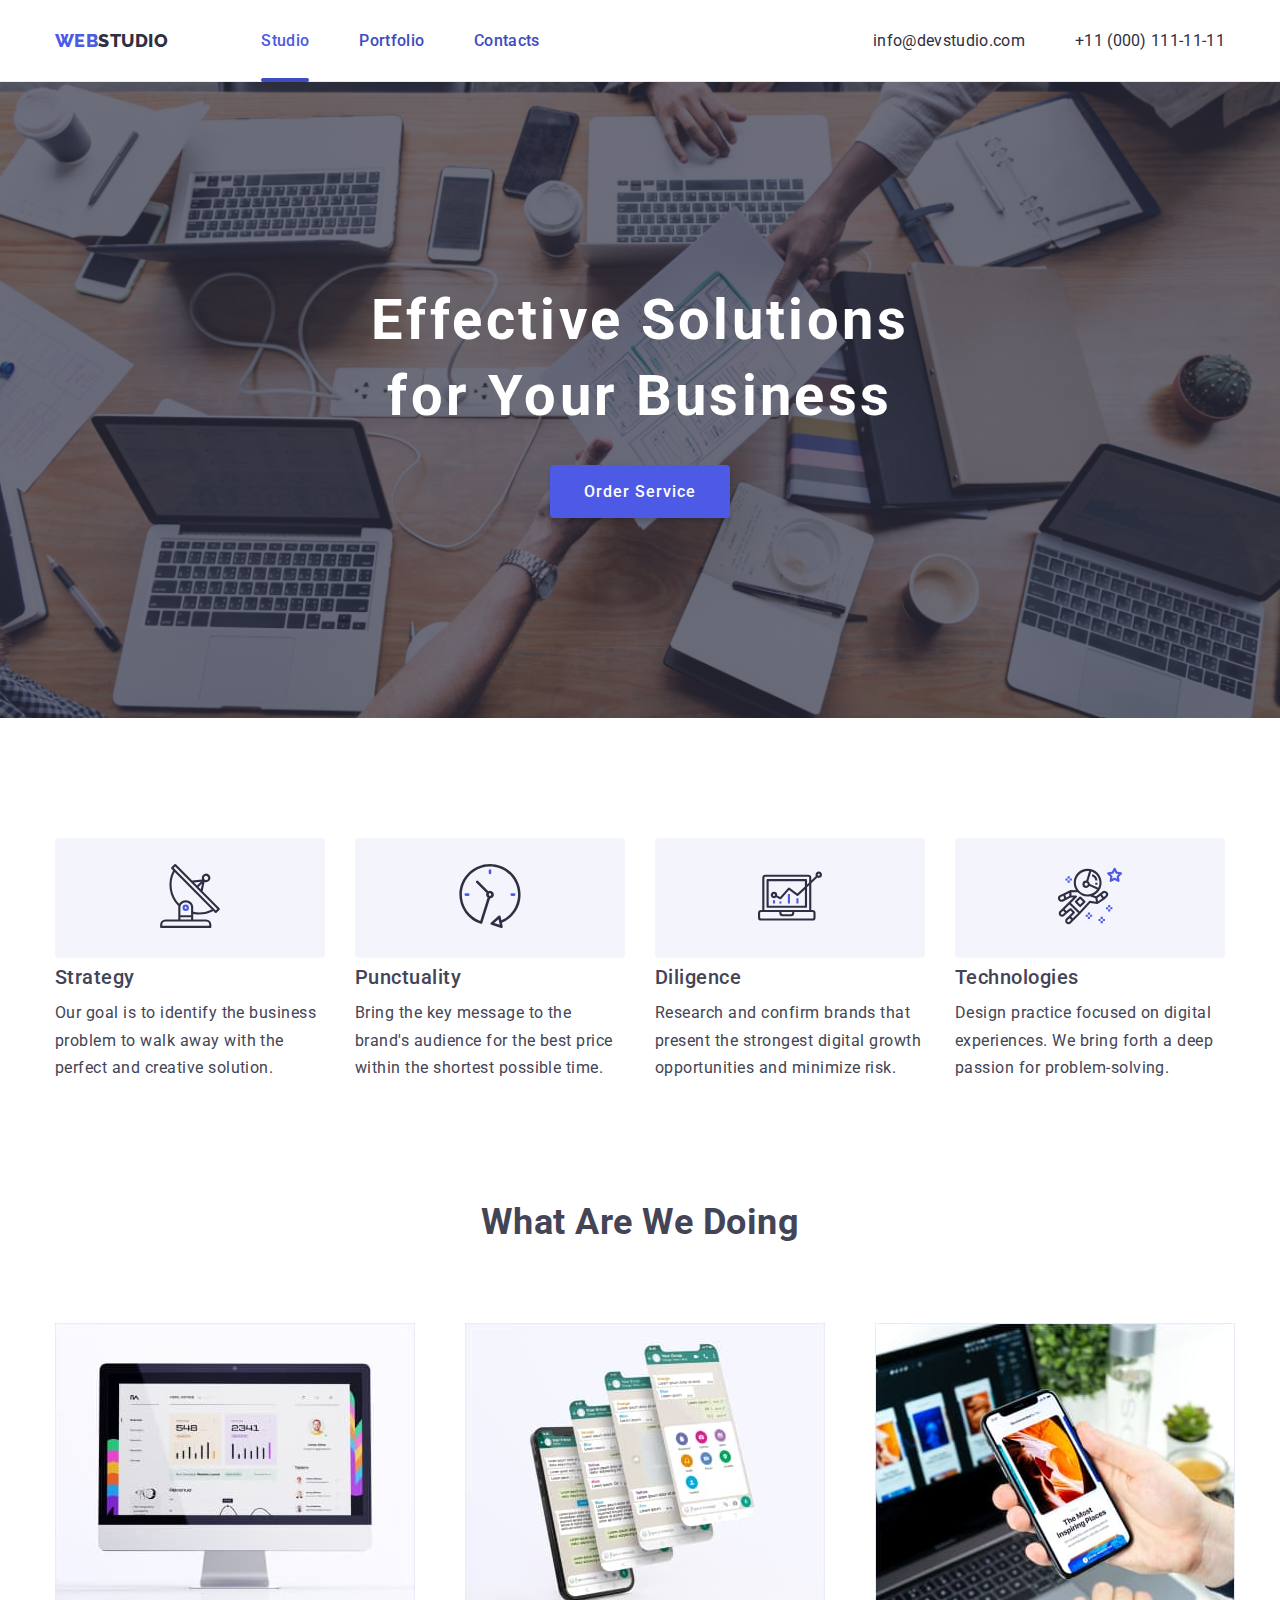
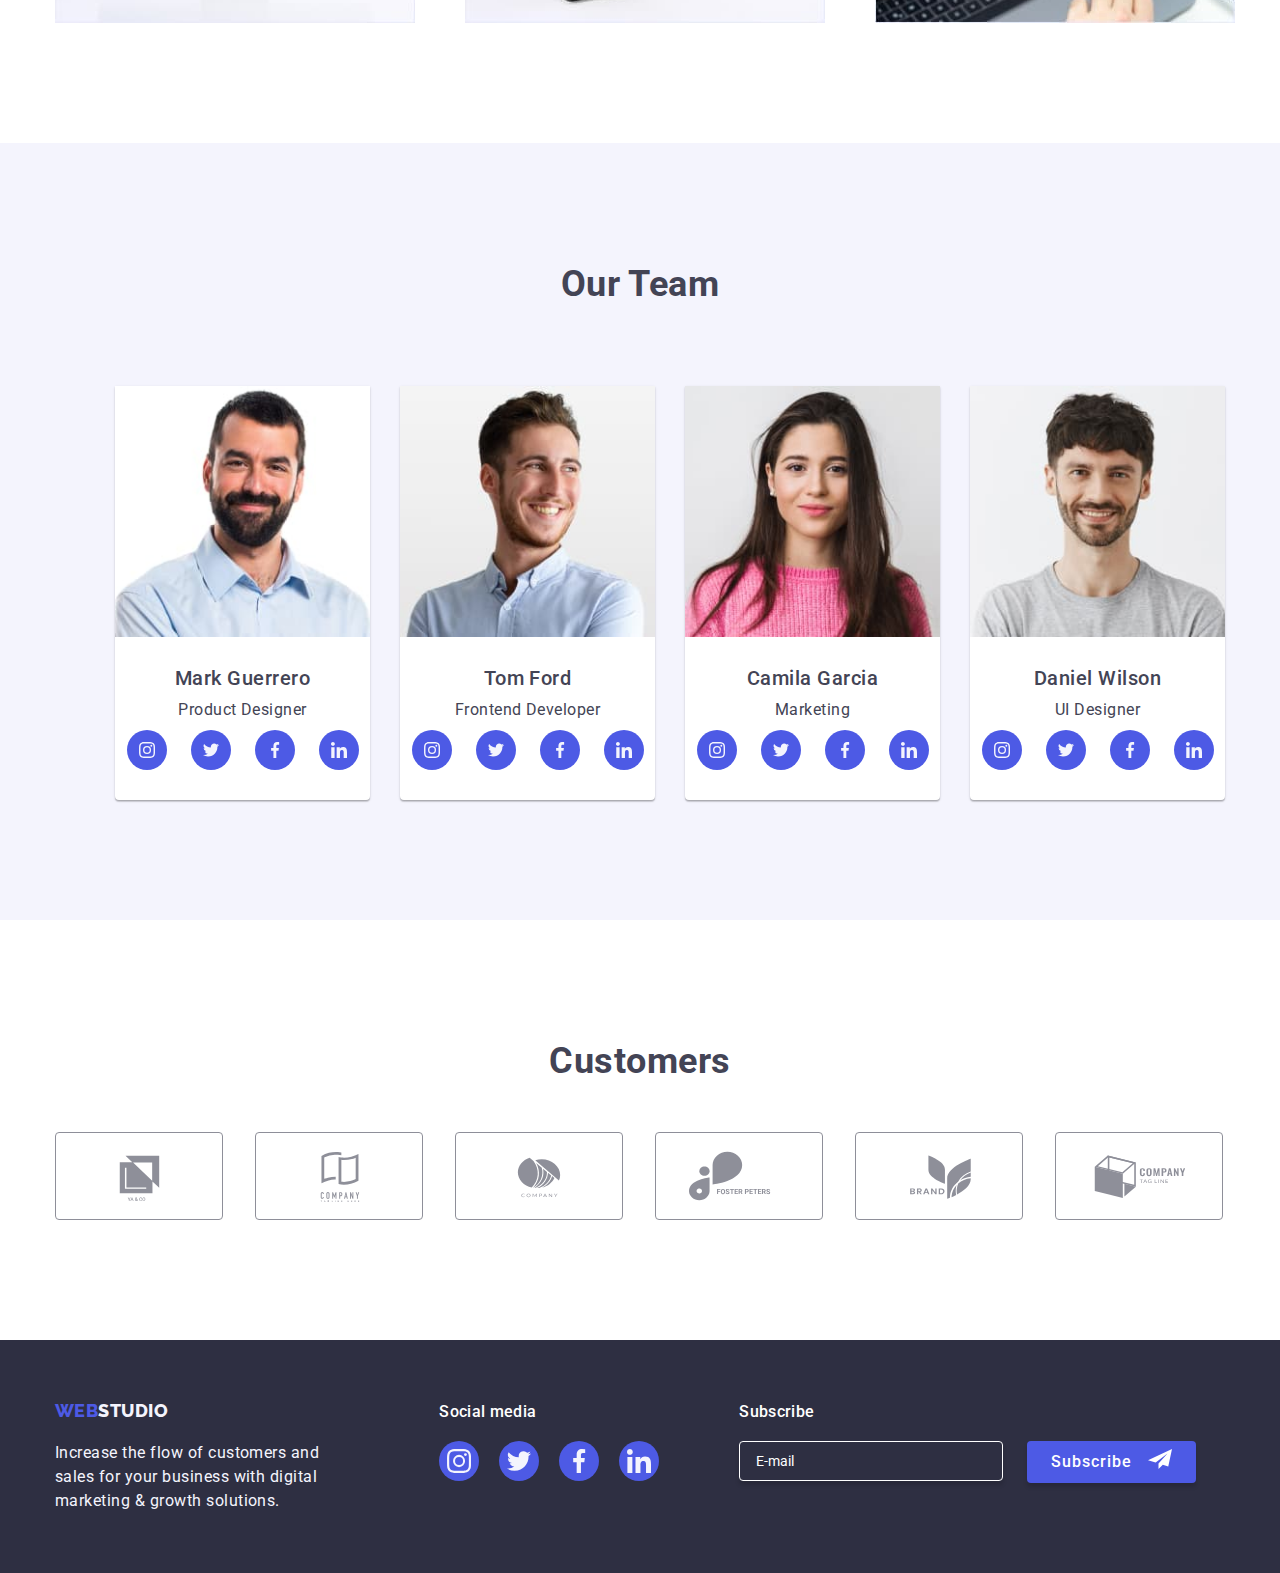
==== commit 9eb509cc: "2nd Submission" ====
--- a/index.html
+++ b/index.html
@@ -616,7 +616,7 @@
               autofocus
               required
             />
-            <svg class="form-icon" width="18" height="18">
+            <svg class="form-icon" width="18" height="24">
               <use href="./images/icons.svg#person"></use>
             </svg>
           </label>
@@ -642,7 +642,7 @@
               name="contacts-email"
               required
             />
-            <svg class="form-icon" width="18" height="18">
+            <svg class="form-icon" width="18" height="24">
               <use href="./images/icons.svg#email"></use>
             </svg>
           </label>
--- a/css/styles.css
+++ b/css/styles.css
@@ -227,7 +227,7 @@
   color: var(--iris);
 }
 
-.nav-menu .page.current {
+.nav-menu .page {
   position: relative;
   color: var(--ocean);
 }
@@ -239,6 +239,25 @@
   bottom: -1px;
   width: 100%;
   height: 4px;
+  border-radius: 2px;
+  border: 2px solid var(--ocean);
+  background-color: var(--ocean);
+}
+
+.page:after {
+  width: 0;
+  transition: width 250ms ease-in-out, background-color 250ms ease-in-out;
+  content: "";
+  position: absolute;
+  left: 0;
+  bottom: -1px;
+  height: 4px;
+  border-radius: 2px;
+}
+
+.page:hover::after,
+.page:focus::after {
+  width: 100%;
   border-radius: 2px;
   border: 2px solid var(--ocean);
   background-color: var(--ocean);
@@ -553,6 +572,7 @@
   border: 1px solid var(--white);
   box-shadow: 0px 4px 4px 0px rgba(0, 0, 0, 0.15);
   padding-left: 16px;
+  outline: none;
 }
 
 .user-email::placeholder {
@@ -771,7 +791,8 @@
   padding: 11px 16px 11px 38px;
   font-size: 12px;
   margin-bottom: 26px;
-  border: 1px solid var(--navy-blue-modal);
+  border: 1px solid var(--navy-blue-modal, rgba(46, 47, 66, 0.4));
+  /* border: 1px solid var(--navy-blue-modal); */
   line-height: 0.87;
   letter-spacing: 0.01em;
   color: var(--navy-blue-modal);
@@ -799,7 +820,7 @@
 
 .form-icon {
   position: absolute;
-  left: 16px;
+  left: 12px;
   top: 50%;
   transform: translateY(-50%);
   fill: var(--navy-blue);
@@ -828,7 +849,7 @@
 
 .terms-icon {
   fill: none;
-  border: 2px solid var(--navy-blue-modal);
+  border: 1px solid var(--navy-blue-modal, rgba(46, 47, 66, 0.4));
   border-radius: 2px;
   margin-right: 7px;
   transition: border-color 250ms cubic-bezier(0.4, 0, 0.2, 1),
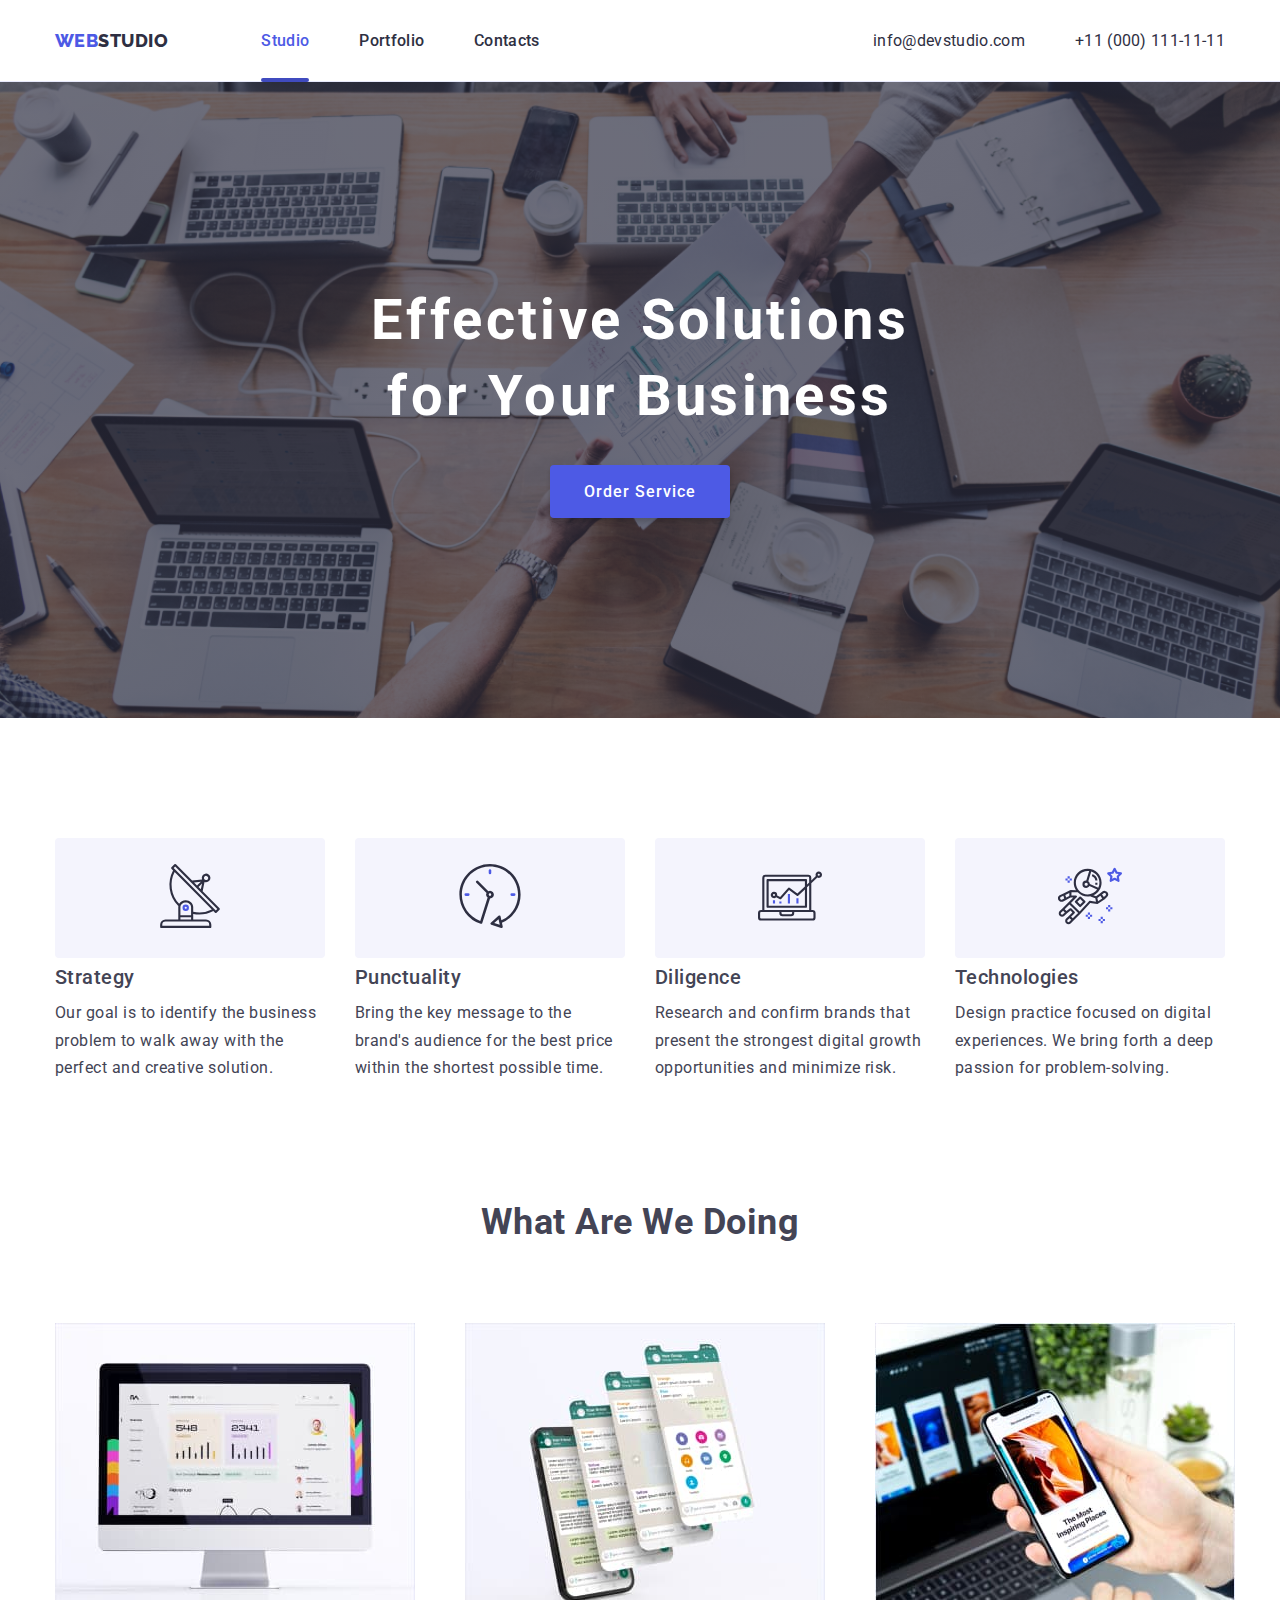
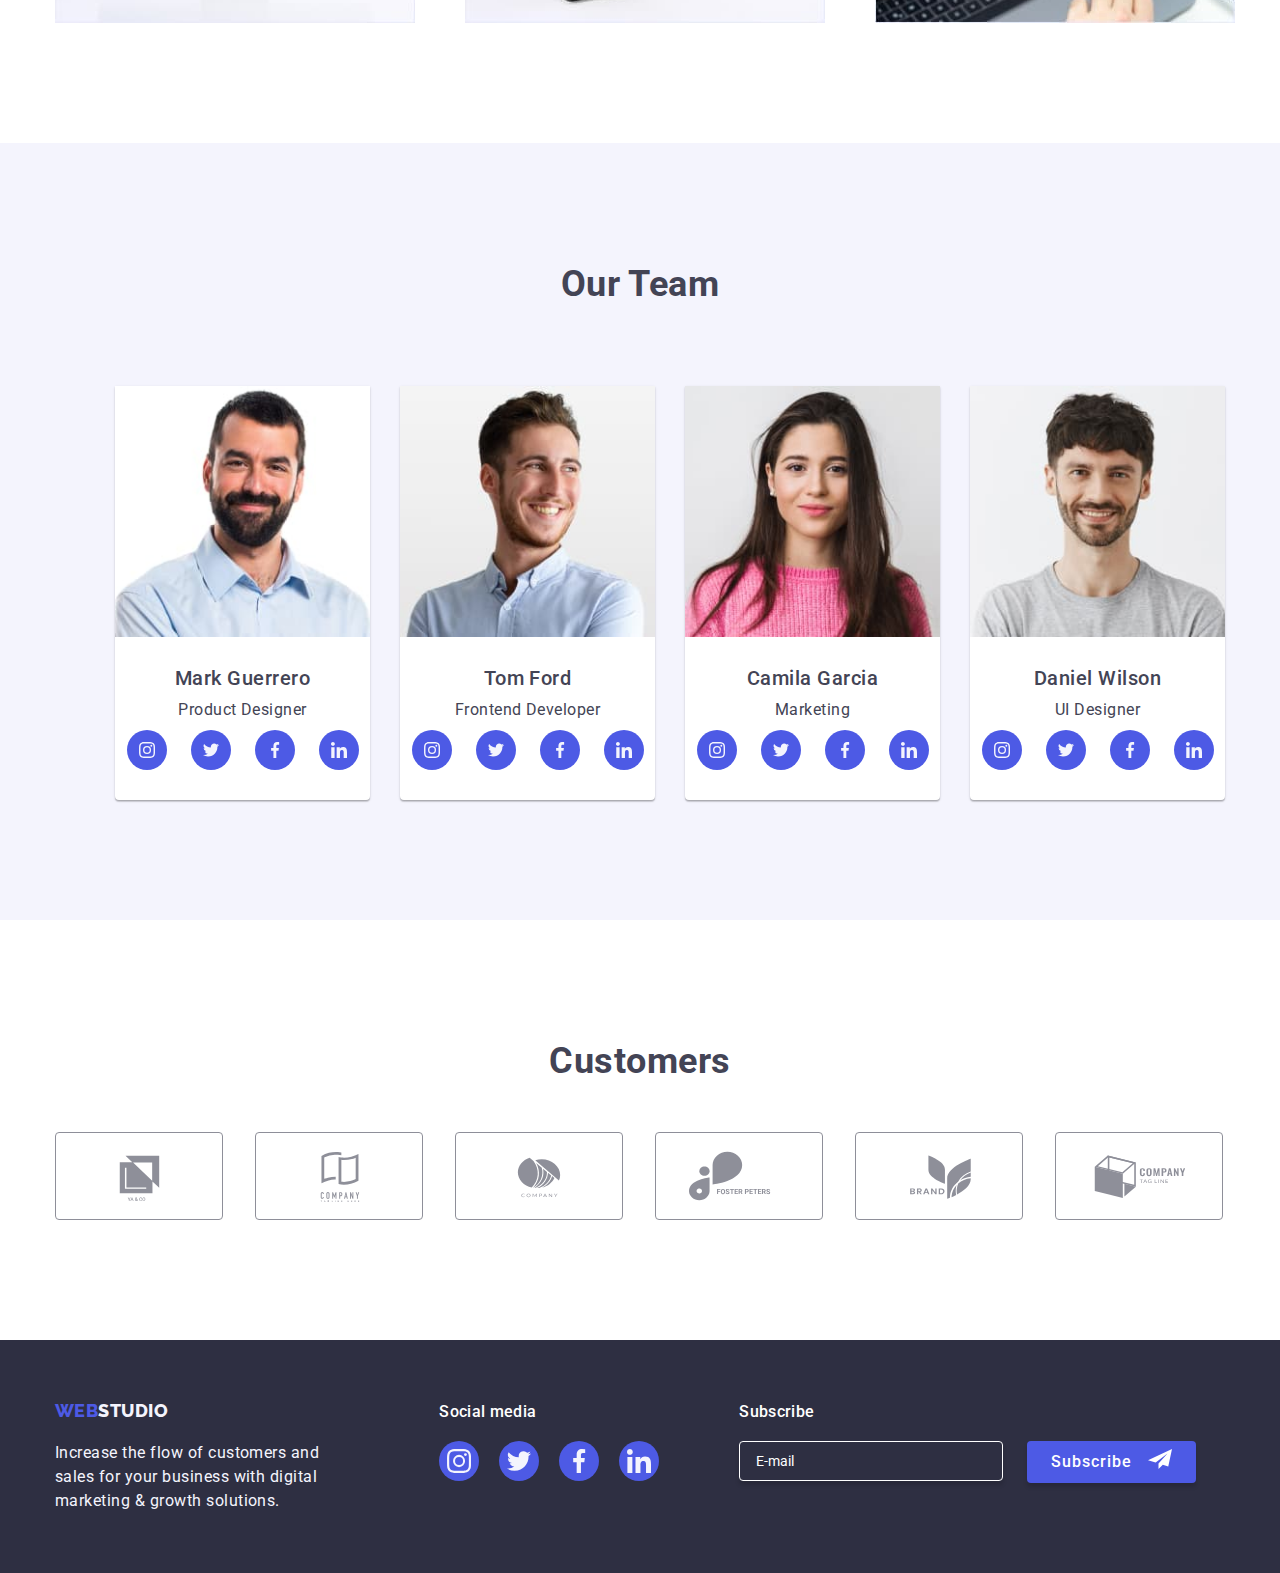
==== commit b2a4178e: "final edition" ====
--- a/index.html
+++ b/index.html
@@ -23,7 +23,7 @@
     <header class="page-header">
       <div class="container menu">
         <nav class="navigation">
-          <a class="logo-link" href="#"
+          <a class="logo-link" href="./index.html"
             ><span class="logo">WEB</span><span class="studio">STUDIO</span></a
           >
           <ul class="nav-menu list">
@@ -501,7 +501,7 @@
       <div class="container">
         <div class="footer">
           <div class="footer-address">
-            <a class="logo-link footer" href="#"
+            <a class="logo-link footer" href="./index.html"
               ><span class="logo">WEB</span
               ><span class="studio-2">STUDIO</span></a
             >
@@ -616,7 +616,7 @@
               autofocus
               required
             />
-            <svg class="form-icon" width="18" height="24">
+            <svg class="form-icon" width="18" height="18">
               <use href="./images/icons.svg#person"></use>
             </svg>
           </label>
@@ -629,7 +629,7 @@
               name="contacts-phone"
               required
             />
-            <svg class="form-icon" width="18" height="18">
+            <svg class="form-icon" width="18" height="24">
               <use href="./images/icons.svg#phone"></use>
             </svg>
           </label>
@@ -661,7 +661,7 @@
             <input class="form-checkbox hide" type="checkbox" name="terms" />
             <svg class="terms-icon" width="16" height="16">
               <use href="./images/icons.svg#checkbox"></use></svg
-            ><span
+            ><span class="agreement"
               >I accept the terms and conditions of the
               <a class="policy" href="">Privacy Policy</a></span
             >
--- a/css/styles.css
+++ b/css/styles.css
@@ -229,7 +229,6 @@
 
 .nav-menu .page {
   position: relative;
-  color: var(--ocean);
 }
 
 .nav-menu .page.current::after {
@@ -721,14 +720,14 @@
 
 .modal-close {
   position: absolute;
-  top: 8px;
-  right: 8px;
+  top: 24px;
+  right: 24px;
   padding: 0;
   display: flex;
   justify-content: center;
   align-items: center;
-  width: 30px;
-  height: 30px;
+  width: 24px;
+  height: 24px;
 
   background-color: var(--cornflower);
   color: var(--navy-blue);
@@ -780,7 +779,7 @@
   font-weight: 400;
   line-height: 1.17;
   letter-spacing: 0.48px;
-  top: -16px;
+  top: -20px;
 }
 
 .form-input,
@@ -791,8 +790,9 @@
   padding: 11px 16px 11px 38px;
   font-size: 12px;
   margin-bottom: 26px;
-  border: 1px solid var(--navy-blue-modal, rgba(46, 47, 66, 0.4));
-  /* border: 1px solid var(--navy-blue-modal); */
+  /* border: 1px solid var(--navy-blue-modal, rgba(46, 47, 66, 0.4)); */
+  border: 1px solid var(--navyblue-modal, rgba(46, 47, 66, 0.4));
+
   line-height: 0.87;
   letter-spacing: 0.01em;
   color: var(--navy-blue-modal);
@@ -834,7 +834,7 @@
 
 .form-terms {
   display: flex;
-  justify-content: center;
+  /* justify-content: center; */
   align-items: center;
   margin-bottom: 24px;
 }
@@ -849,7 +849,8 @@
 
 .terms-icon {
   fill: none;
-  border: 1px solid var(--navy-blue-modal, rgba(46, 47, 66, 0.4));
+  /* border: 1px solid var(--navy-blue-modal, rgba(46, 47, 66, 0.4)); */
+  border: 1px solid var(--navyblue-modal, rgba(46, 47, 66, 0.4));
   border-radius: 2px;
   margin-right: 7px;
   transition: border-color 250ms cubic-bezier(0.4, 0, 0.2, 1),
@@ -863,6 +864,14 @@
   fill: var(--cloud);
 }
 
+.agreement {
+  font-size: 12px;
+  color: var(--light-slate);
+  font-weight: 400;
+  letter-spacing: 0.48px;
+  line-height: 1.17;
+}
+
 .policy {
   color: var(--iris);
 }
